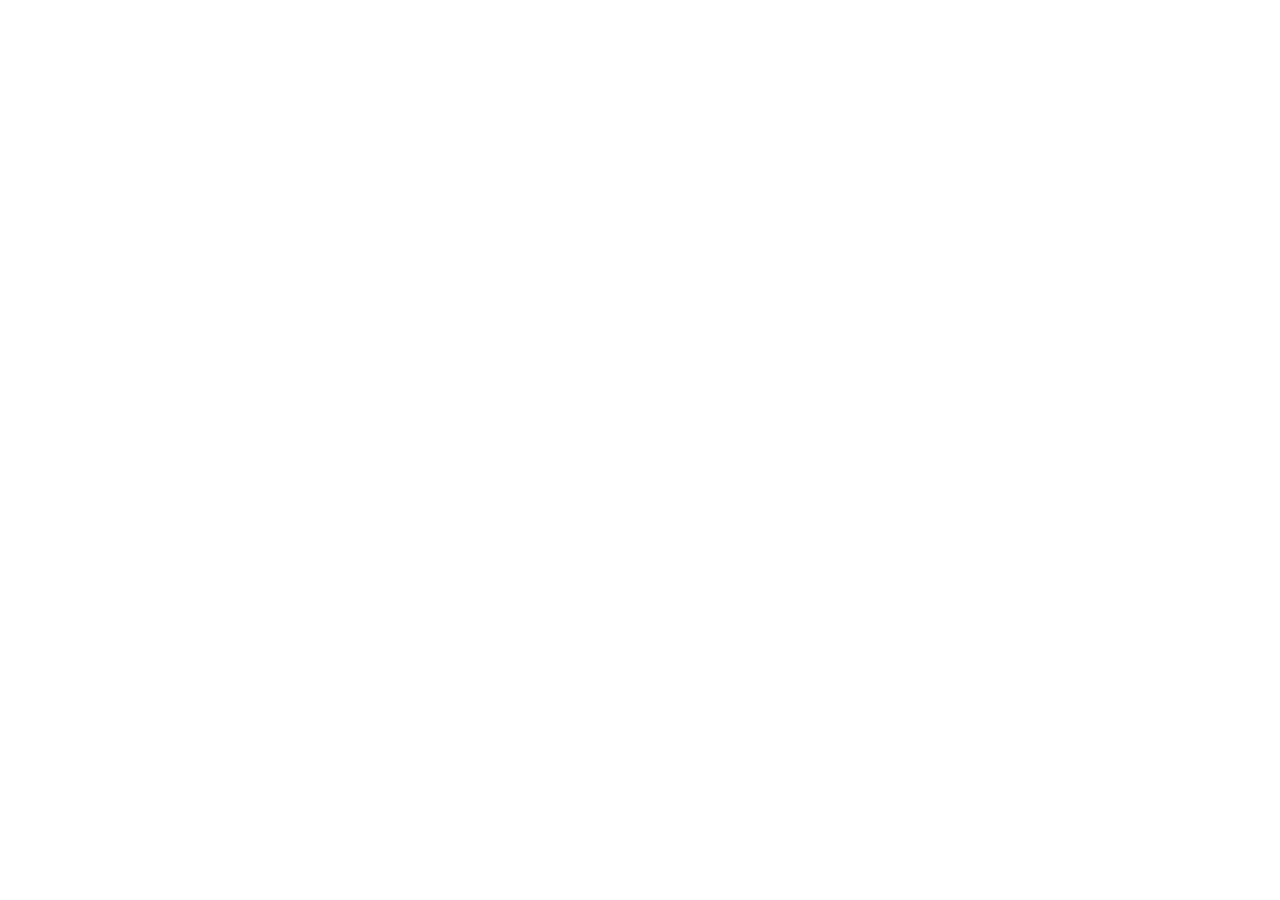
==== index.html @ 8d8a0782 "creation du depot,aborescence des fichiers et structure HTML de base" ====
<!DOCTYPE html>
<html lang="fr">
<head> 
<meta charset="UTF-8"> 
<meta name="viewport" content="width=device-width, initial-scale=1.0"> 
<title>AfriTalent — Accueil</title> 
<!-- Bootstrap 5 via CDN : feuille de style --> 
<link 
href="https://cdn.jsdelivr.net/npm/bootstrap@5.3.0/dist/css/bootstrap.min.css" 
rel="stylesheet"> 
<!-- Votre feuille de style personnelle --> 
<link rel="stylesheet" href="css/style.css">
</head>
<body> 
<!-- Le contenu de la page sera ajoute ici --> 
<!-- Bootstrap 5 via CDN : script JavaScript --> 
<script 
src="https://cdn.jsdelivr.net/npm/bootstrap@5.3.0/dist/js/bootstrap.bundle.min.js"
></script> 
<!-- Votre script JavaScript --> 
<script src="js/main.js"></script>
</body>
</html>
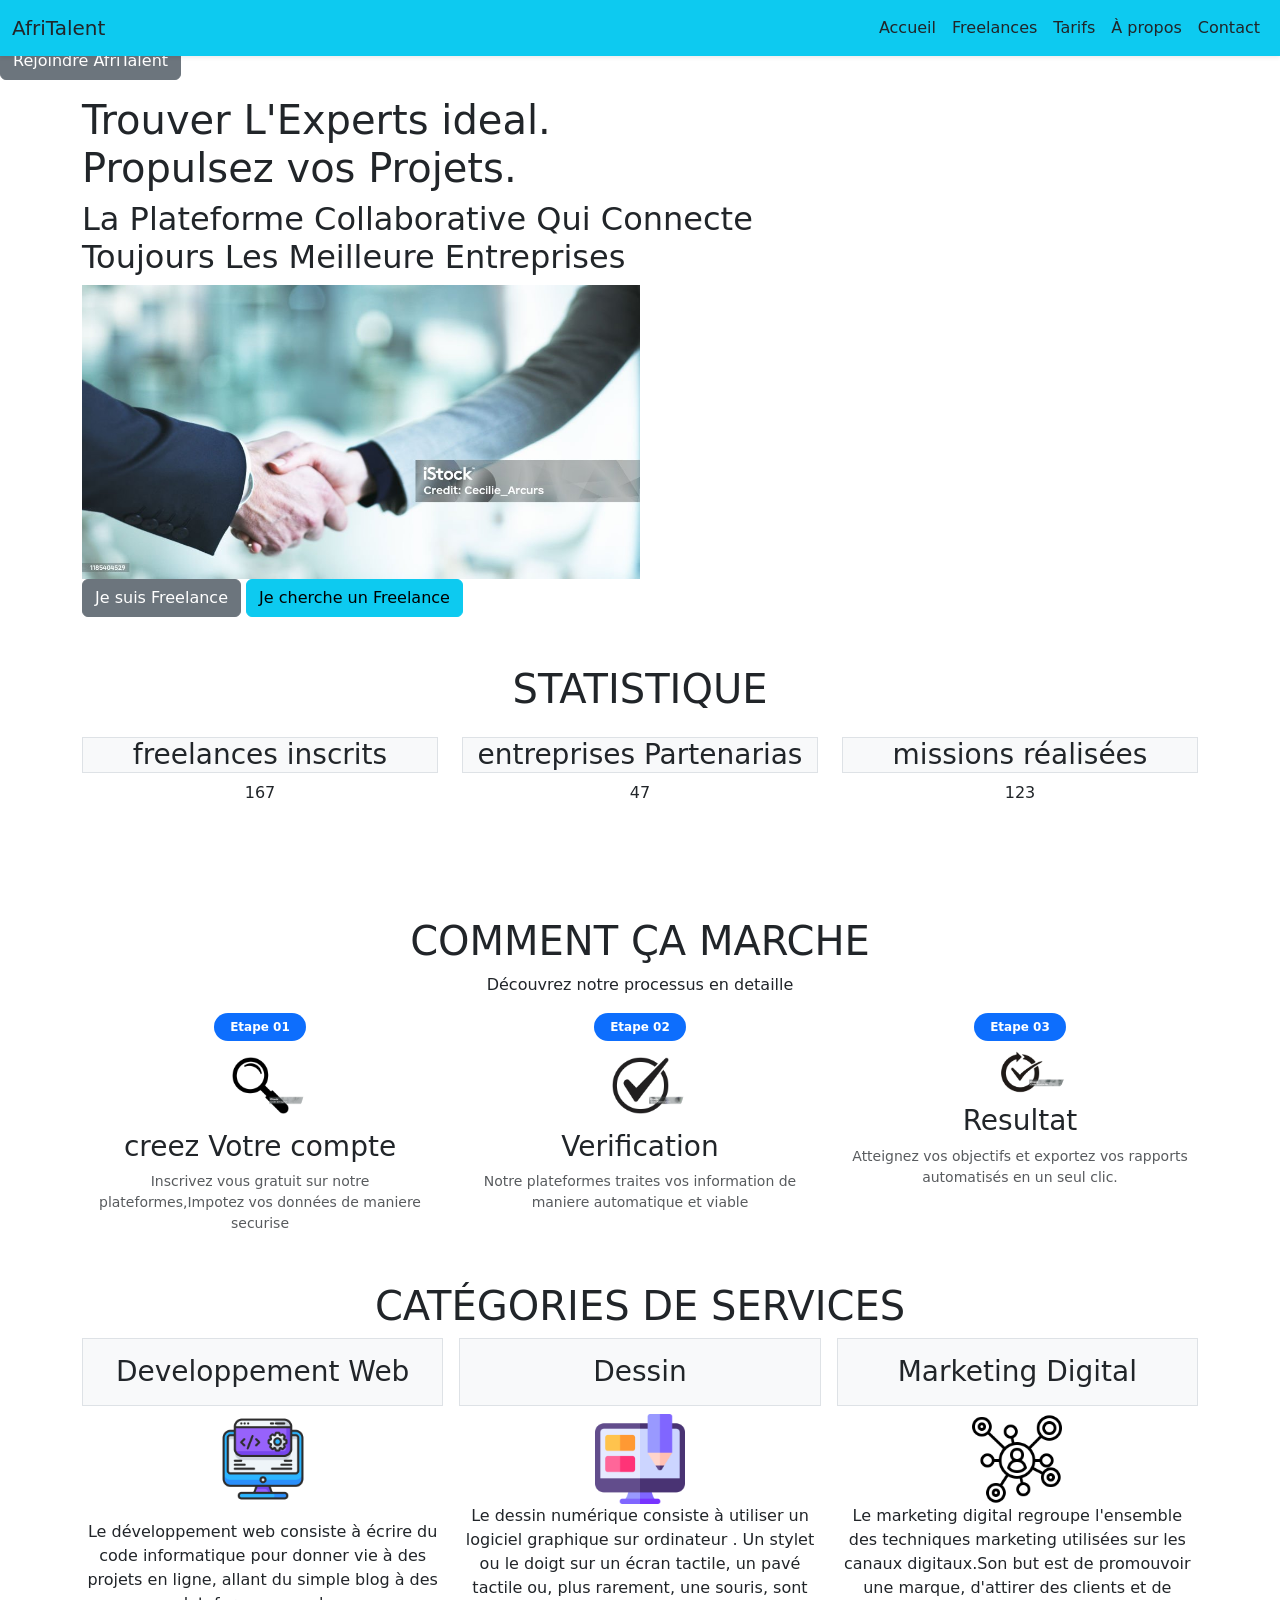
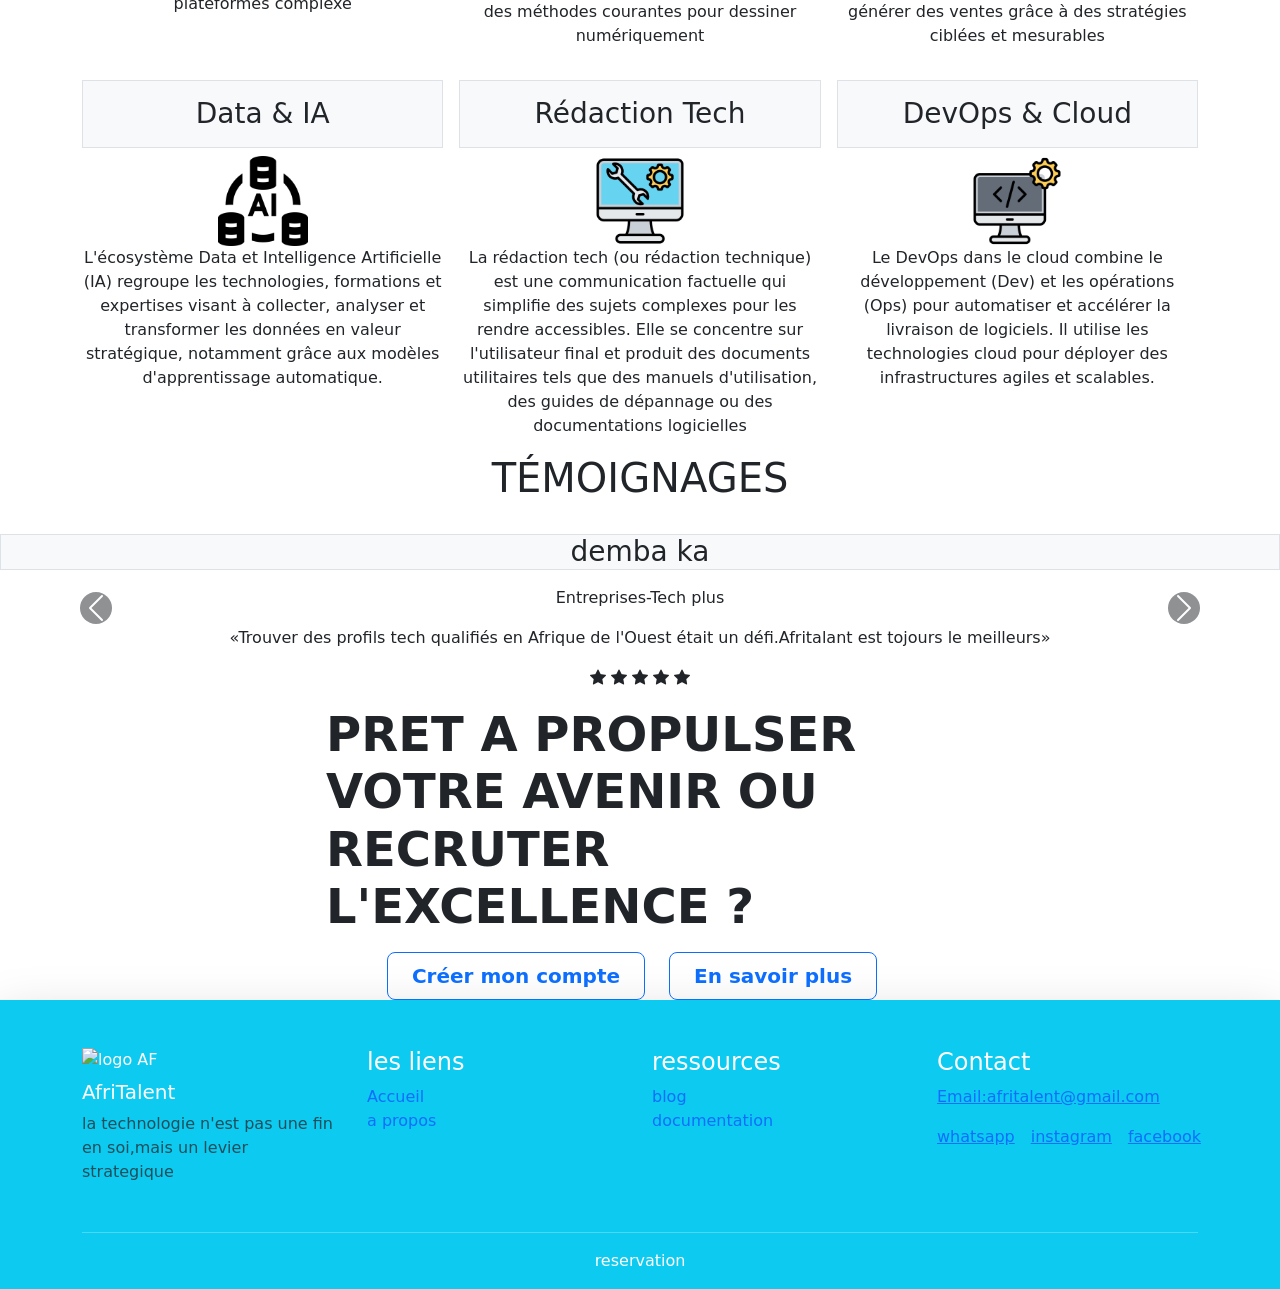
==== commit 2ddf2eff: "HTML : structure complète des 5 pages avec sections et contenu" ====
--- a/index.html
+++ b/index.html
@@ -19,5 +19,239 @@
 ></script> 
 <!-- Votre script JavaScript --> 
 <script src="js/main.js"></script>
+<link rel="stylesheet" 
+   href="https://cdn.jsdelivr.net/npm/bootstrap-icons@1.11.3/font/bootstrap-icons.min.css">
+
+
+
+
+
+<nav class="navbar navbar-expand-lg navbar-dark bg-info fixed-top shadow-sm ">
+  <div class="container-fluid">
+    <a class="navbar-brand text-dark" href="#">AfriTalent</a>
+    <button class="navbar-toggler" type="button" data-bs-toggle="collapse" data-bs-target="#navbarText" aria-controls="navbarText" aria-expanded="false" aria-label="Toggle navigation">
+      <span class="navbar-toggler-icon"></span>
+    </button>
+    <div class="collapse navbar-collapse" id="navbarMenu">
+      <ul class="navbar-nav ms-auto mb-2 mb-lg-0">
+        <li class="nav-item">
+          <a class="nav-link text-dark" href="index.html">Accueil</a>
+        </li>
+        <li class="nav-item">
+          <a class="nav-link text-dark" href="freelances.html">Freelances</a>
+        </li>
+        <li class="nav-item">
+          <a class="nav-link text-dark" href="tarifs.html">Tarifs</a>
+        </li>
+        <li class="nav-item">
+          <a class="nav-link text-dark" href="about.html">À propos</a>
+        </li>
+        </li>
+        <li class="nav-item">
+          <a class="nav-link text-dark" href="contact.html">Contact</a>
+        </li>
+      </ul>
+    </div>
+  </div>
+</nav>
+<p><a type="button" class="btn btn-secondary pt-5" href="#rejoindre">Rejoindre AfriTalent</a></p>
+<main>
+    <section class="hero">
+        <div class="container">
+            <h1 class="titre">Trouver L'Experts ideal. <br> Propulsez vos Projets. </h1>
+            <h2 class="explique">La Plateforme Collaborative Qui Connecte <br> Toujours Les Meilleure Entreprises</h2>
+            <div><img src="image/acceuil.jpg" class="w-50" alt=""></div>
+            <div class="2bouton">
+                <button class="btn btn-secondary"> Je suis Freelance</button>
+                <button class="btn btn-info">Je cherche un Freelance</button>
+            </div>
+        </div>
+    <section class="container py-5 text-center">
+      <h1>STATISTIQUE</h1>
+        <div class="row">
+          <div class="col-md-4"><p><h3 class="border bg-light">freelances inscrits</h3>167</p></div>
+          <div class="col-md-4"><p><h3 class="border bg-light">entreprises Partenarias</h3>47</p></div>
+          <div class="col-md-4"><p><h3 class="border bg-light">missions réalisées</h3>123</p></div>
+        </div>
+    </section>
+    </section>
+    <section class="container py-5 text-center">
+      <div>
+        <h1>COMMENT ÇA MARCHE</h1>
+      <p>Découvrez notre processus en detaille</p>
+      </div>
+      <div class="row">
+        <div class="col-md-4">
+          <span class="badge bg-primary text-white rounded-pill px-3 py-2">Etape 01</span>
+          <div><img src="image/rechargement.jpg" class="w-25 rounded-circle" alt=""></div>
+          <h3>creez Votre compte</h3>
+          <p class="small m-0 opacity-75">Inscrivez vous gratuit sur notre plateformes,Impotez vos données de maniere securise</p>
+        </div>
+        <div class="col-md-4">
+          <span class="badge bg-primary text-white rounded-pill px-3 py-2">Etape 02</span>
+          <div><img src="image/verification.jpg" class="w-25 rounded-circle" alt=""></div>
+          <h3>Verification</h3>
+          <p class="small m-0 opacity-75">Notre plateformes traites vos information de maniere automatique et viable</p>
+        </div>
+        <div class="col-md-4">
+          <span class="badge bg-primary text-white rounded-pill px-3 py-2">Etape 03</span>
+          <div><img src="image/resultat.jpg" class="w-25 rounded-circle" alt=""></div>
+          <h3>Resultat</h3>
+          <p class="small m-0 opacity-75">Atteignez vos objectifs et exportez vos rapports automatisés en un seul clic.</p>
+        </div>
+      </div>
+    </section>
+    <section class="container text-center">
+      <h1> CATÉGORIES DE SERVICES</h1>
+      <div class="row row-cols-3 g-3">
+        <div class="col">
+    
+          <h3 class="p-3 border bg-light">Developpement Web</h3>
+          <p><img src="image/developpement-web (1).png" class="w-25" alt=""></p>
+          <P>Le développement web consiste à écrire du code informatique pour donner vie à des projets en ligne, allant du simple blog à des plateformes complexe</P>
+        </div>
+        <div class="col">
+      
+          <h3 class="p-3 border bg-light">Dessin</h3>
+          <img src="image/dessigne.png"class="w-25" srcset="">
+          <P>Le dessin numérique consiste à utiliser un logiciel graphique sur ordinateur . Un stylet ou le doigt sur un écran tactile, un pavé tactile ou, plus rarement, une souris, sont des méthodes courantes pour dessiner numériquement</P>
+        </div>
+        <div class="col">
+        
+          <h3 class="p-3 border bg-light"> Marketing Digital</h3>
+          <img src="image/mark.png" class="w-25" alt="">
+          <P>Le marketing digital regroupe l'ensemble des techniques marketing utilisées sur les canaux digitaux.Son but est de promouvoir une marque, d'attirer des clients et de générer des ventes grâce à des stratégies ciblées et mesurables</P>
+        </div>
+        <div class="col">
+        
+          <h3 class="p-3 border bg-light"> Data & IA</h3>
+          <img src="image/big-data-ia.png" class="w-25" alt="">
+          <P>L'écosystème Data et Intelligence Artificielle (IA) regroupe les technologies, formations et expertises visant à collecter, analyser et transformer les données en valeur stratégique, notamment grâce aux modèles d'apprentissage automatique.</P>
+        </div>
+        <div class="col">
+        
+          <h3 class="p-3 border bg-light">Rédaction Tech</h3>
+          <img src="image/redaction.png" class="w-25" alt="">
+          <P>La rédaction tech (ou rédaction technique) est une communication factuelle qui simplifie des sujets complexes pour les rendre accessibles. Elle se concentre sur l'utilisateur final et produit des documents utilitaires tels que des manuels d'utilisation, des guides de dépannage ou des documentations logicielles</P>
+        </div>
+        <div class="col">
+          
+          <h3 class="p-3 border bg-light">DevOps & Cloud</h3>
+          <img src="image/codage.png" class="w-25" alt="">
+          <P>Le DevOps dans le cloud combine le développement (Dev) et les opérations (Ops) pour automatiser et accélérer la livraison de logiciels. Il utilise les technologies cloud pour déployer des infrastructures agiles et scalables.</P>
+        </div>
+      </div>
+    </section>
+    <h1 class="text-center">TÉMOIGNAGES</h1>
+    <div id="testimonialCarousel" class="carousel slide" data-bs-ride="carousel">
+      <div class="carousel-inner">
+        <div class="carousel-item active text-center">
+          <img src="image/demba ka.jpg" class="w-25 rounded-circle" alt="" >
+          <h3 class="mb-3 border bg-light">demba ka</h3>
+          <p>Entreprises-Tech plus</p>
+          <blockquote>
+            <p>«Trouver des profils tech qualifiés en Afrique de l'Ouest était un défi.Afritalant est tojours le meilleurs»</p>
+          </blockquote>
+          <p>
+            <i class="bi bi-star-fill"></i>
+            <i class="bi bi-star-fill"></i>
+            <i class="bi bi-star-fill"></i>
+            <i class="bi bi-star-fill"></i>
+            <i class="bi bi-star-fill"></i>
+          </p>
+        </div>
+      
+        <div class="carousel-item text-center">
+          <img src="image/fatimatou.jpg" class="w-25 rounded-circle" alt="" >
+          <h3 class="mb-3 border bg-light">Ftima Konate</h3>
+          <p>freelances-devellopeuse </p>
+          <blockquote>
+            <p> «Grâce à AfriTalent, j'ai décroché mes premiers contrats internationaux tout en restant basée à Dakar» </p>
+          </blockquote>
+          <p>
+            <i class="bi bi-star-fill"></i>
+            <i class="bi bi-star-fill"></i>
+            <i class="bi bi-star-fill"></i>
+            <i class="bi bi-star-fill"></i>
+            <i class="bi bi-star-fill"></i>
+          </p>
+        </div> 
+        <div class="carousel-item text-center">
+          <img src="image/salimata.jpg" alt="" class="w-25 rounded-circle">
+          <h3 class="mb-3 border bg-light">Salimata Diouf</h3>
+          <p>freelances-designer</p>
+          <blockquote>
+            <p>«Avec Afritalant,Je recommande vivement à tous les créatifs du continent!»</p>
+          </blockquote>
+          <p>
+            <i class="bi bi-star-fill"></i>
+            <i class="bi bi-star-fill"></i>
+            <i class="bi bi-star-fill"></i>
+            <i class="bi bi-star-fill"></i>
+            <i class="bi bi-star-fill"></i>
+          </p>
+        </div>
+      </div>
+  
+   
+      <button class="carousel-control-prev" type="button" data-bs-target="#testimonialCarousel" data-bs-slide="prev">
+        <span class="carousel-control-prev-icon bg-dark rounded-circle p-3" aria-hidden="true"></span>
+        <span class="visually-hidden">precedent</span>
+      </button>
+      <button class="carousel-control-next" type="button" data-bs-target="#testimonialCarousel" data-bs-slide="next">
+        <span class="carousel-control-next-icon bg-dark rounded-circle p-3" aria-hidden="true"></span>
+        <span class="visually-hidden">suivant</span>
+      </button>
+    </div>
+    <div class="row justify-content-center">
+      <div class="col-md-8 col-lg-6">
+        <h2 class="display-5 fw-bold mb-3">PRET A PROPULSER VOTRE AVENIR OU RECRUTER L'EXCELLENCE ?</h2>
+        <div class="d-grid gap-2 d-sm-flex justify-content-sm-center">
+          <a href="#inscription" class="btn btn-outline-primary btn-lg px-4 me-sm-3 fw-bold">Créer mon compte</a>
+          <a href="#savoir-plus" class="btn btn-outline-primary btn-lg px-4 me-sm-3 fw-bold">En savoir plus</a>
+        </div>
+      </div>
+    </div>
+</div>
+
+    <footer class="bg-info text-white pt-5 pb-3 shadow-lg">
+      <div class="container">
+        <div class="row">
+          <div class="col-md-3 mb-3">
+            <img src="" alt="logo AF" class="mb-2">
+            <h5>AfriTalent</h5>
+            <p class="text-muted text-white">la technologie n'est pas une fin en soi,mais un levier strategique</p>
+          </div>
+          <div class="col-md-3 mb-3">
+            <h4>les liens</h4>
+            <ul class="list-unstyled">
+              <li><a href="" class="text-decoration-none">Accueil</a></li>
+              <li><a href="" class="text-decoration-none">a propos</a></li>
+            </ul>
+          </div>
+          <div class="col-md-3 mb-3">
+            <h4>ressources</h4>
+            <ul class="list-unstyled">
+              <li><a href="" class="text-decoration-none">blog</a></li>
+              <li><a href="" class="text-decoration-none">documentation</a></li>
+            </ul>
+          </div>
+          <div class="col-md-3 mb-3">
+            <h4>Contact</h4>
+            <p class="text-muted text-white"><a href="">Email:afritalent@gmail.com</a></p>
+            <div class="d-flex gap-3">
+              <a href=""><i class="text-white"></i>whatsapp</a>
+              <a href=""><i class="text-white"></i>instagram</a>
+              <a href=""><i class="text-white"></i>facebook</a>
+            </div>
+          </div>
+        </div>
+        <hr>
+        <div class="text-center">
+          <p class="mb-0"><span id="year"></span>reservation</p>
+        </div>
+      </div>
+    </footer>
+</main>
 </body>
 </html>
--- a/css/style.css
+++ b/css/style.css
@@ -0,0 +1,10 @@
+/* style contact */
+.error-message {
+            font-size: 0.875em;
+            color: #dc3545;
+            display: none;
+            margin-top: 0.25rem;
+        }
+        .is-invalid ~ .error-message {
+            display: block;
+        }
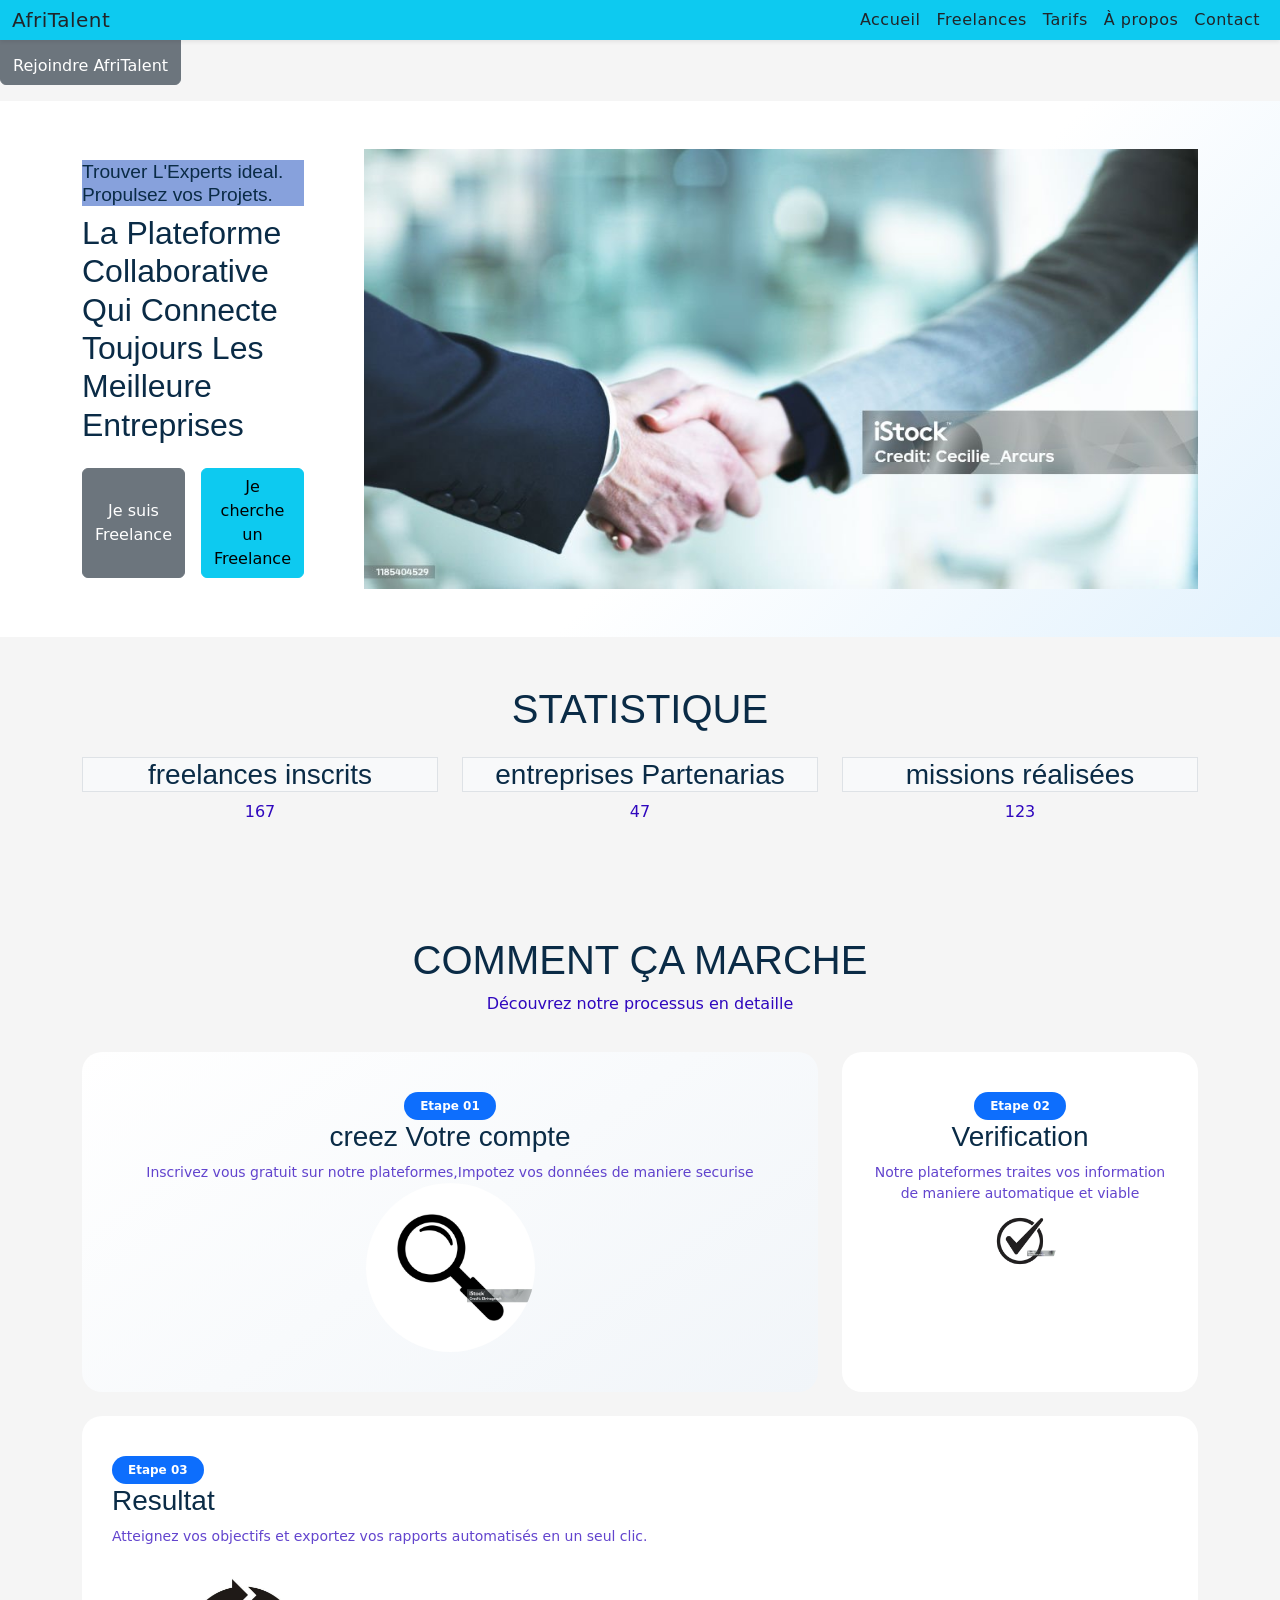
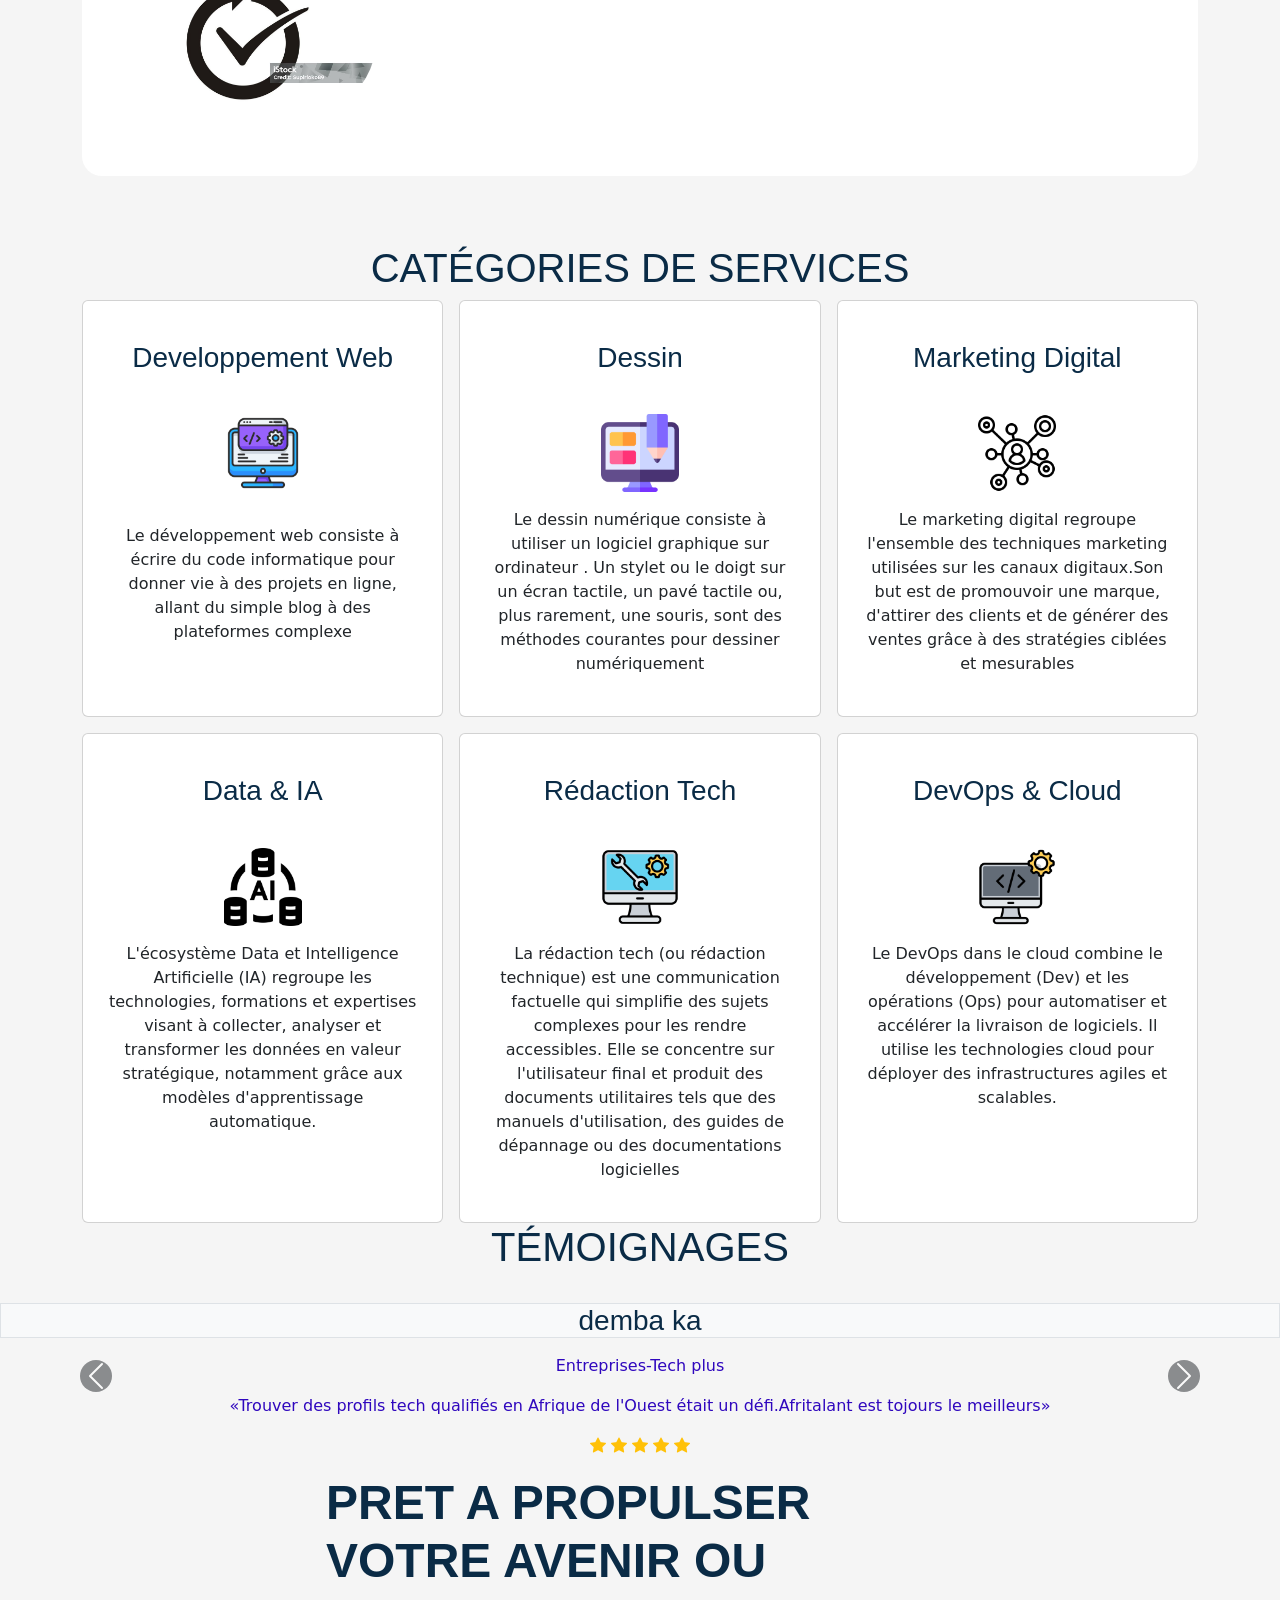
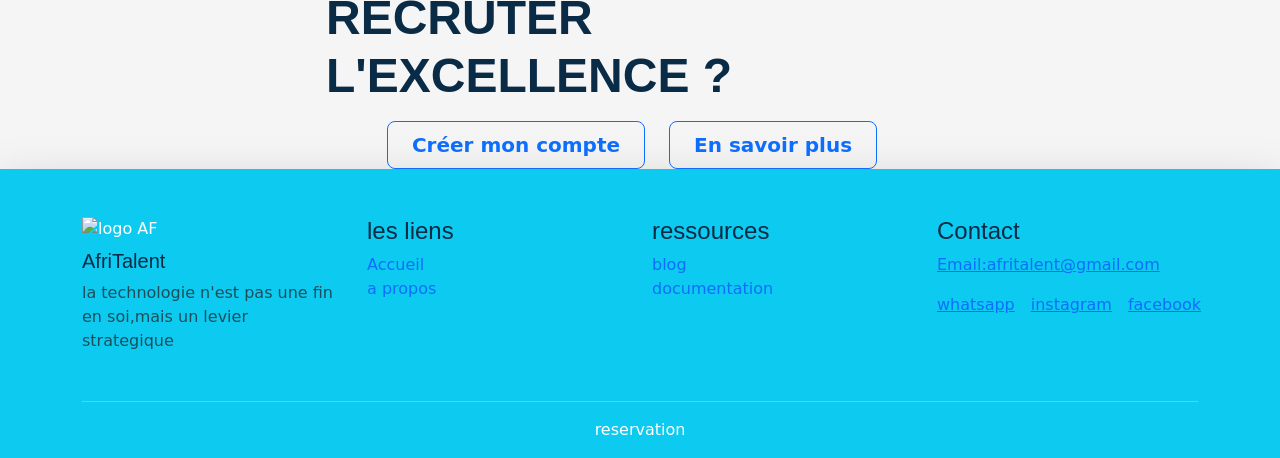
==== commit 869cb220: "CSS : Bento Grid, sections hero et catégories, effets hover" ====
--- a/index.html
+++ b/index.html
@@ -56,16 +56,19 @@
 </nav>
 <p><a type="button" class="btn btn-secondary pt-5" href="#rejoindre">Rejoindre AfriTalent</a></p>
 <main>
-    <section class="hero">
-        <div class="container">
-            <h1 class="titre">Trouver L'Experts ideal. <br> Propulsez vos Projets. </h1>
-            <h2 class="explique">La Plateforme Collaborative Qui Connecte <br> Toujours Les Meilleure Entreprises</h2>
-            <div><img src="image/acceuil.jpg" class="w-50" alt=""></div>
-            <div class="2bouton">
+    <section class="hero py-5">
+          <div class="container hero-container">
+            <div class="hero-content">
+              <h1 class="titre">Trouver L'Experts ideal. <br> Propulsez vos Projets. </h1>
+              <h2 class="explique">La Plateforme Collaborative Qui Connecte <br> Toujours Les Meilleure Entreprises</h2>
+              <div class="hero-buttonns d-flex gap-3 mt-4">
                 <button class="btn btn-secondary"> Je suis Freelance</button>
                 <button class="btn btn-info">Je cherche un Freelance</button>
+              </div>
             </div>
-        </div>
+            <div><img src="image/acceuil.jpg" class="w-100" alt=""></div>
+          </div>
+    </section>
     <section class="container py-5 text-center">
       <h1>STATISTIQUE</h1>
         <div class="row">
@@ -76,28 +79,34 @@
     </section>
     </section>
     <section class="container py-5 text-center">
-      <div>
+      <div class="container">
         <h1>COMMENT ÇA MARCHE</h1>
       <p>Découvrez notre processus en detaille</p>
-      </div>
-      <div class="row">
-        <div class="col-md-4">
-          <span class="badge bg-primary text-white rounded-pill px-3 py-2">Etape 01</span>
-          <div><img src="image/rechargement.jpg" class="w-25 rounded-circle" alt=""></div>
-          <h3>creez Votre compte</h3>
-          <p class="small m-0 opacity-75">Inscrivez vous gratuit sur notre plateformes,Impotez vos données de maniere securise</p>
-        </div>
-        <div class="col-md-4">
-          <span class="badge bg-primary text-white rounded-pill px-3 py-2">Etape 02</span>
-          <div><img src="image/verification.jpg" class="w-25 rounded-circle" alt=""></div>
-          <h3>Verification</h3>
-          <p class="small m-0 opacity-75">Notre plateformes traites vos information de maniere automatique et viable</p>
-        </div>
-        <div class="col-md-4">
-          <span class="badge bg-primary text-white rounded-pill px-3 py-2">Etape 03</span>
-          <div><img src="image/resultat.jpg" class="w-25 rounded-circle" alt=""></div>
-          <h3>Resultat</h3>
-          <p class="small m-0 opacity-75">Atteignez vos objectifs et exportez vos rapports automatisés en un seul clic.</p>
+      </div >
+      <div class="bento-grid">
+        <div class="bento-item">
+          <div class="bento-text-block">
+            <span class="badge bg-primary text-white rounded-pill px-3 py-2">Etape 01</span>
+            <h3>creez Votre compte</h3>
+            <p class="small m-0 opacity-75">Inscrivez vous gratuit sur notre plateformes,Impotez vos données de maniere securise</p>
+            <div class="bento-img-block"><img src="image/rechargement.jpg" class="w-25 rounded-circle" alt=""></div>
+          </div>
+        </div>
+        <div class="bento-item">
+          <div class="bento-text-block">
+            <span class="badge bg-primary text-white rounded-pill px-3 py-2">Etape 02</span>
+            <h3>Verification</h3>
+            <p class="small m-0 opacity-75">Notre plateformes traites vos information de maniere automatique et viable</p>
+            <div class="bento-img-block"><img src="image/verification.jpg" class="w-25 rounded-circle" alt=""></div>
+          </div>
+        </div>
+        <div class="bento-item">
+          <div class="bento-text-block">
+            <span class="badge bg-primary text-white rounded-pill px-3 py-2">Etape 03</span>
+            <h3>Resultat</h3>
+            <p class="small m-0 opacity-75">Atteignez vos objectifs et exportez vos rapports automatisés en un seul clic.</p>
+            <div class="bento-img-block"><img src="image/resultat.jpg" class="w-25 rounded-circle" alt=""></div>
+          </div>
         </div>
       </div>
     </section>
@@ -105,40 +114,46 @@
       <h1> CATÉGORIES DE SERVICES</h1>
       <div class="row row-cols-3 g-3">
         <div class="col">
-    
-          <h3 class="p-3 border bg-light">Developpement Web</h3>
-          <p><img src="image/developpement-web (1).png" class="w-25" alt=""></p>
-          <P>Le développement web consiste à écrire du code informatique pour donner vie à des projets en ligne, allant du simple blog à des plateformes complexe</P>
-        </div>
-        <div class="col">
-      
-          <h3 class="p-3 border bg-light">Dessin</h3>
-          <img src="image/dessigne.png"class="w-25" srcset="">
-          <P>Le dessin numérique consiste à utiliser un logiciel graphique sur ordinateur . Un stylet ou le doigt sur un écran tactile, un pavé tactile ou, plus rarement, une souris, sont des méthodes courantes pour dessiner numériquement</P>
-        </div>
-        <div class="col">
-        
-          <h3 class="p-3 border bg-light"> Marketing Digital</h3>
-          <img src="image/mark.png" class="w-25" alt="">
-          <P>Le marketing digital regroupe l'ensemble des techniques marketing utilisées sur les canaux digitaux.Son but est de promouvoir une marque, d'attirer des clients et de générer des ventes grâce à des stratégies ciblées et mesurables</P>
-        </div>
-        <div class="col">
-        
-          <h3 class="p-3 border bg-light"> Data & IA</h3>
-          <img src="image/big-data-ia.png" class="w-25" alt="">
-          <P>L'écosystème Data et Intelligence Artificielle (IA) regroupe les technologies, formations et expertises visant à collecter, analyser et transformer les données en valeur stratégique, notamment grâce aux modèles d'apprentissage automatique.</P>
-        </div>
-        <div class="col">
-        
-          <h3 class="p-3 border bg-light">Rédaction Tech</h3>
-          <img src="image/redaction.png" class="w-25" alt="">
-          <P>La rédaction tech (ou rédaction technique) est une communication factuelle qui simplifie des sujets complexes pour les rendre accessibles. Elle se concentre sur l'utilisateur final et produit des documents utilitaires tels que des manuels d'utilisation, des guides de dépannage ou des documentations logicielles</P>
-        </div>
-        <div class="col">
-          
-          <h3 class="p-3 border bg-light">DevOps & Cloud</h3>
-          <img src="image/codage.png" class="w-25" alt="">
-          <P>Le DevOps dans le cloud combine le développement (Dev) et les opérations (Ops) pour automatiser et accélérer la livraison de logiciels. Il utilise les technologies cloud pour déployer des infrastructures agiles et scalables.</P>
+          <div class="card h-100 p-4 Service-card">
+            <h3 class="p-3  bg-white">Developpement Web</h3>
+            <div class="my-3"><p><img src="image/developpement-web (1).png" class="w-25" alt=""></p></div>
+            <P>Le développement web consiste à écrire du code informatique pour donner vie à des projets en ligne, allant du simple blog à des plateformes complexe</P>
+          </div>
+        </div>
+        <div class="col">
+          <div class="card h-100 p-4 Service-card">
+            <h3 class="p-3  bg-white">Dessin</h3>
+            <div class="my-3"><img src="image/dessigne.png"class="w-25" srcset=""></div>
+            <P>Le dessin numérique consiste à utiliser un logiciel graphique sur ordinateur . Un stylet ou le doigt sur un écran tactile, un pavé tactile ou, plus rarement, une souris, sont des méthodes courantes pour dessiner numériquement</P>
+          </div>
+        </div>
+        <div class="col">
+          <div class="card h-100 p-4 Service-card">
+            <h3 class="p-3  bg-white"> Marketing Digital</h3>
+            <div class="my-3"><img src="image/mark.png" class="w-25" alt=""></div>
+            <P>Le marketing digital regroupe l'ensemble des techniques marketing utilisées sur les canaux digitaux.Son but est de promouvoir une marque, d'attirer des clients et de générer des ventes grâce à des stratégies ciblées et mesurables</P>
+          </div>
+        </div>
+        <div class="col">
+          <div class="card h-100 p-4 Service-card">
+            <h3 class="p-3  bg-white"> Data & IA</h3>
+            <div class="my-3"><img src="image/big-data-ia.png" class="w-25" alt=""></div>
+            <P>L'écosystème Data et Intelligence Artificielle (IA) regroupe les technologies, formations et expertises visant à collecter, analyser et transformer les données en valeur stratégique, notamment grâce aux modèles d'apprentissage automatique.</P>
+          </div>
+        </div>
+        <div class="col">
+          <div class="card h-100 p-4 Service-card">
+            <h3 class="p-3  bg-white">Rédaction Tech</h3>
+            <div class="my-3"><img src="image/redaction.png" class="w-25" alt=""></div>
+            <P>La rédaction tech (ou rédaction technique) est une communication factuelle qui simplifie des sujets complexes pour les rendre accessibles. Elle se concentre sur l'utilisateur final et produit des documents utilitaires tels que des manuels d'utilisation, des guides de dépannage ou des documentations logicielles</P>
+          </div>
+        </div>
+        <div class="col">
+          <div class="card h-100 p-4 Service-card">
+            <h3 class="p-3  bg-white">DevOps & Cloud</h3>
+            <div class="my-3"><img src="image/codage.png" class="w-25" alt=""></div>
+            <P>Le DevOps dans le cloud combine le développement (Dev) et les opérations (Ops) pour automatiser et accélérer la livraison de logiciels. Il utilise les technologies cloud pour déployer des infrastructures agiles et scalables.</P>
+          </div>
         </div>
       </div>
     </section>
--- a/css/style.css
+++ b/css/style.css
@@ -1,10 +1,227 @@
-/* style contact */
-.error-message {
-            font-size: 0.875em;
-            color: #dc3545;
-            display: none;
-            margin-top: 0.25rem;
+
+*{
+    box-sizing: border-box;
+    padding: 0;
+    margin: 0;
+    
+}
+html,body {
+    height: 100;
+    background-color: whitesmoke;
+    font-family: 'Courier New', Courier, monospace;
+    color: rgb(47, 7, 190);
+    overflow-x: hidden;
+    
+}
+h1,h2,h3,h4,h5,h6{
+    font-family: 'Gill Sans', 'Gill Sans MT', Calibri, 'Trebuchet MS', sans-serif;
+    color: rgb(10, 43, 70);
+}
+.navbar{
+    background-color: white;
+    padding: 0;
+    transition: all 0.3s ease;
+letter-spacing: 0.5px;
+}
+:root{
+    --brand-primary: #0ea5e9;
+    --brand-secondary: #0f172a;
+    --brand-light: #f8fafc;
+    --brand-success: #10b981;
+    --brand-danger: #ef4444;
+    --font-headings: 'Poppins', sans-serif;
+    --font-body: 'Inter', sans-serif;
+    --space-sm:0.5rem;
+    --space-md:1rem;
+    --space-lg:2rem;
+    --border-radius: 8px;
+    --transition-smooth: all 0.3s ease-in-out ;
+    
+}
+html{
+    scroll-behavior: smooth;
+}
+@media (max-width: 768px) {
+            .navbar-menu {
+                gap: var(--space-md);
+            }
         }
-        .is-invalid ~ .error-message {
-            display: block;
-        }+body{
+    padding-top: 5px;
+    font-family: system-ui, -apple-system, sans-serif;
+    color: #21259;
+    ovrerflow-x: hidden;
+}
+h1,h2,h3{
+    font font-weight: 300;
+    letter-spacing: =0.1em
+}
+.bi-star-fill{
+    color: #ffc107;
+}
+.hero{
+    padding: 80px 0;
+    
+}
+
+.hero {
+  background: linear-gradient(135deg, #ffffff 60%, #e3f2fd 100%);
+  overflow: hidden;
+  padding: 100px 0; 
+}
+
+.hero-title {
+  font-size: clamp(2.8rem, 6.5vw, 5rem); 
+  font-weight: 900;
+  line-height: 1.05;
+  letter-spacing: -0.03em;
+  margin-bottom: 25px;
+  background: linear-gradient(45deg, #0f172a, #0dcaf0);
+  -webkit-background-clip: text;
+  -webkit-text-fill-color: transparent;
+}
+.hero-subtitle {
+  font-size: clamp(1.3rem, 2.5vw, 1.8rem);
+  font-weight: 500;
+  color: #475569; 
+  line-height: 1.6;
+  margin-bottom: 35px;
+}
+
+.hero-buttons .btn {
+  padding: 15px 35px ;
+  font-size: 1.15rem ;
+  border-radius: 12px;
+}
+
+@media (min-width: 992px) {
+  .hero-container {
+    display: flex;
+    align-items: center;
+    justify-content: space-between;
+    gap: 60px;
+    text-align: left;
+  }
+
+  .hero-content {
+    flex: 1.1; 
+  }
+
+  .hero-image-container {
+    flex: 0.9;
+    display: flex;
+    justify-content: flex-end;
+  }
+
+  .hero-img {
+    border-radius: 32px;
+    box-shadow: 0 25px 50px rgba(0, 0, 0, 0.15);
+    transform: rotate(3deg) translateY(-10px);
+    transition: transform 0.4s cubic-bezier(0.165, 0.84, 0.44, 1);
+    width: 100% !important; 
+    max-height: 600px; 
+    object-fit: cover;
+  }
+
+  .hero-img:hover {
+    transform: rotate(0deg) scale(1.04); 
+  }
+}
+@media (max-width: 991px) {
+  .hero-container {
+    text-align: center;
+  }
+  .hero-buttons {
+    justify-content: center;
+    flex-direction: column; 
+  }
+  .hero-img {
+    margin-top: 50px;
+    border-radius: 20px;
+    box-shadow: 0 15px 30px rgba(0, 0, 0, 0.1);
+    width: 100%; 
+  }
+}
+
+.hero h1{
+    font-size: larger;
+    background: #87a1dc;
+}
+.bento-grid{
+    display: grid;
+    grid-template-columns: 1fr;
+    gap: 24px;
+    padding: 20px 0;
+}
+.bento-item {;
+  border-radius: 20px;
+  padding: 40px 30px;
+  display: flex;
+  flex-column: column;
+  justify-content: space-between;
+  transition: transform 0.3s ease, box-shadow 0.3s ease;
+}
+.bento-item:hover {
+  transform: translateY(-5px);
+  box-shadow: 0 20px 40px rgba(0, 0, 0, 0.05);
+}
+@media (min-width: 768px) {
+  .bento-grid {
+    grid-template-columns: repeat(3, 1fr);
+    grid-template-rows: auto;
+  }
+  
+  
+  .bento-item:nth-child(1) {
+    grid-column: span 2; 
+    background: linear-gradient(145deg, #ffffff, #f1f5f9);
+  }
+  
+  .bento-item:nth-child(2) {
+    background-color: #ffffff;
+    grid-column: span 1;
+  }
+  
+  .bento-item:nth-child(3) {
+    background-color: white;
+    grid-column: span 3; 
+    display: flex;
+    flex-direction: row; 
+    align-items: center;
+    text-align: left;
+    gap: 40px;
+  }
+  
+  .bento-item:nth-child(3) .bento-text-block {
+    flex: 2;
+  }
+  
+  .bento-item:nth-child(3) .bento-img-block {
+    flex: 1;
+  }
+}
+.service-card {
+  transition: transform 0.4s (0.165, 0.84, 0.44, 1), 
+              box-shadow 0.4s r(0.165, 0.84, 0.44, 1), 
+              border-color 0.3s ease;
+  border: 1px solid rgba(0, 0, 0, 0.08) ;
+  border-radius: 50px ;
+  overflow: hidden;
+}
+.service-card:hover {
+  transform: translateY(-8px) scale(1.02); 
+  box-shadow: 0 20px 40px rgba(13, 202, 240, 0.15) 
+  border-color: #0dcaf0; 
+}
+.row .col .service-card {
+  transition: transform 0.4s cubic-bezier(0.165, 0.84, 0.44, 1), 
+              box-shadow 0.4s cubic-bezier(0.165, 0.84, 0.44, 1), 
+              border-color 0.3s ease !important;
+  cursor: pointer;
+}
+.row .col .service-card:hover {
+  transform: translateY(-8px) scale(1.02) 
+  box-shadow: 0 20px 30px rgba(13, 202, 240, 0.25) 
+  border-color: #0dcaf0 
+}
+   
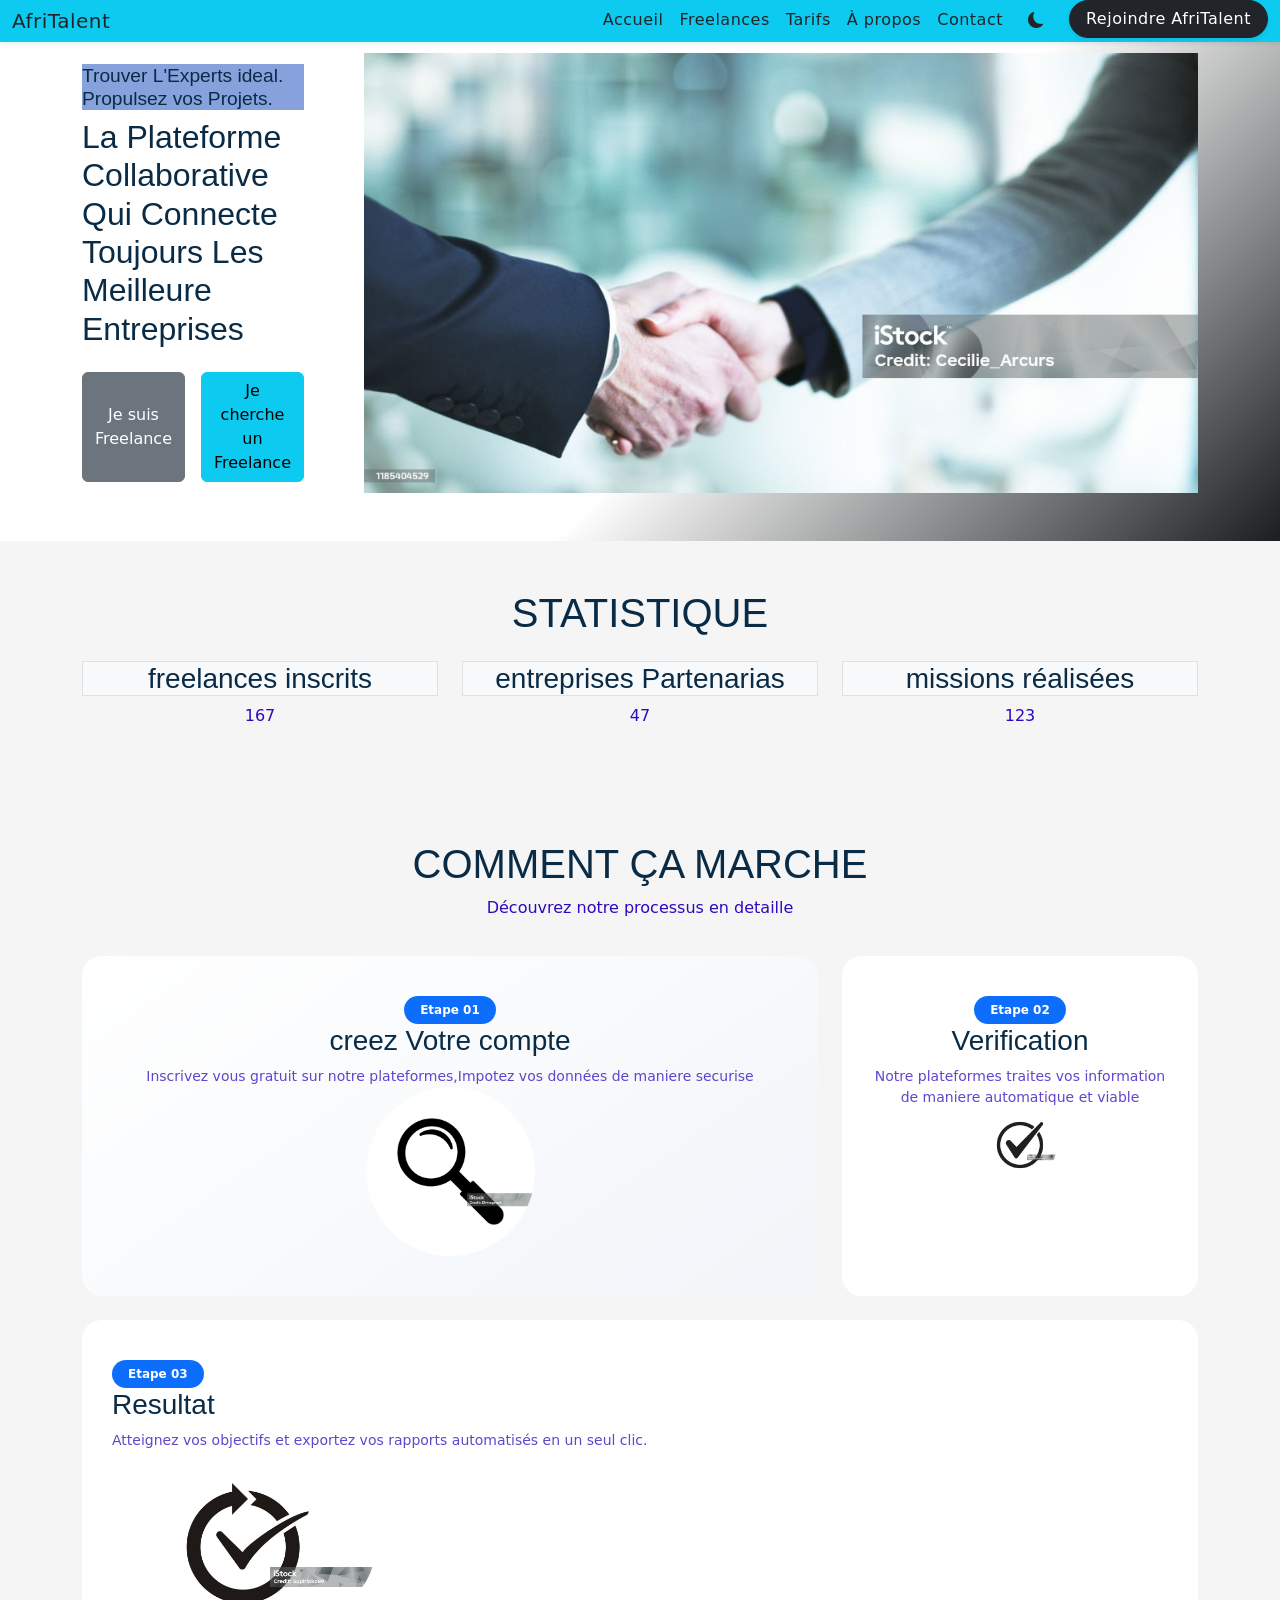
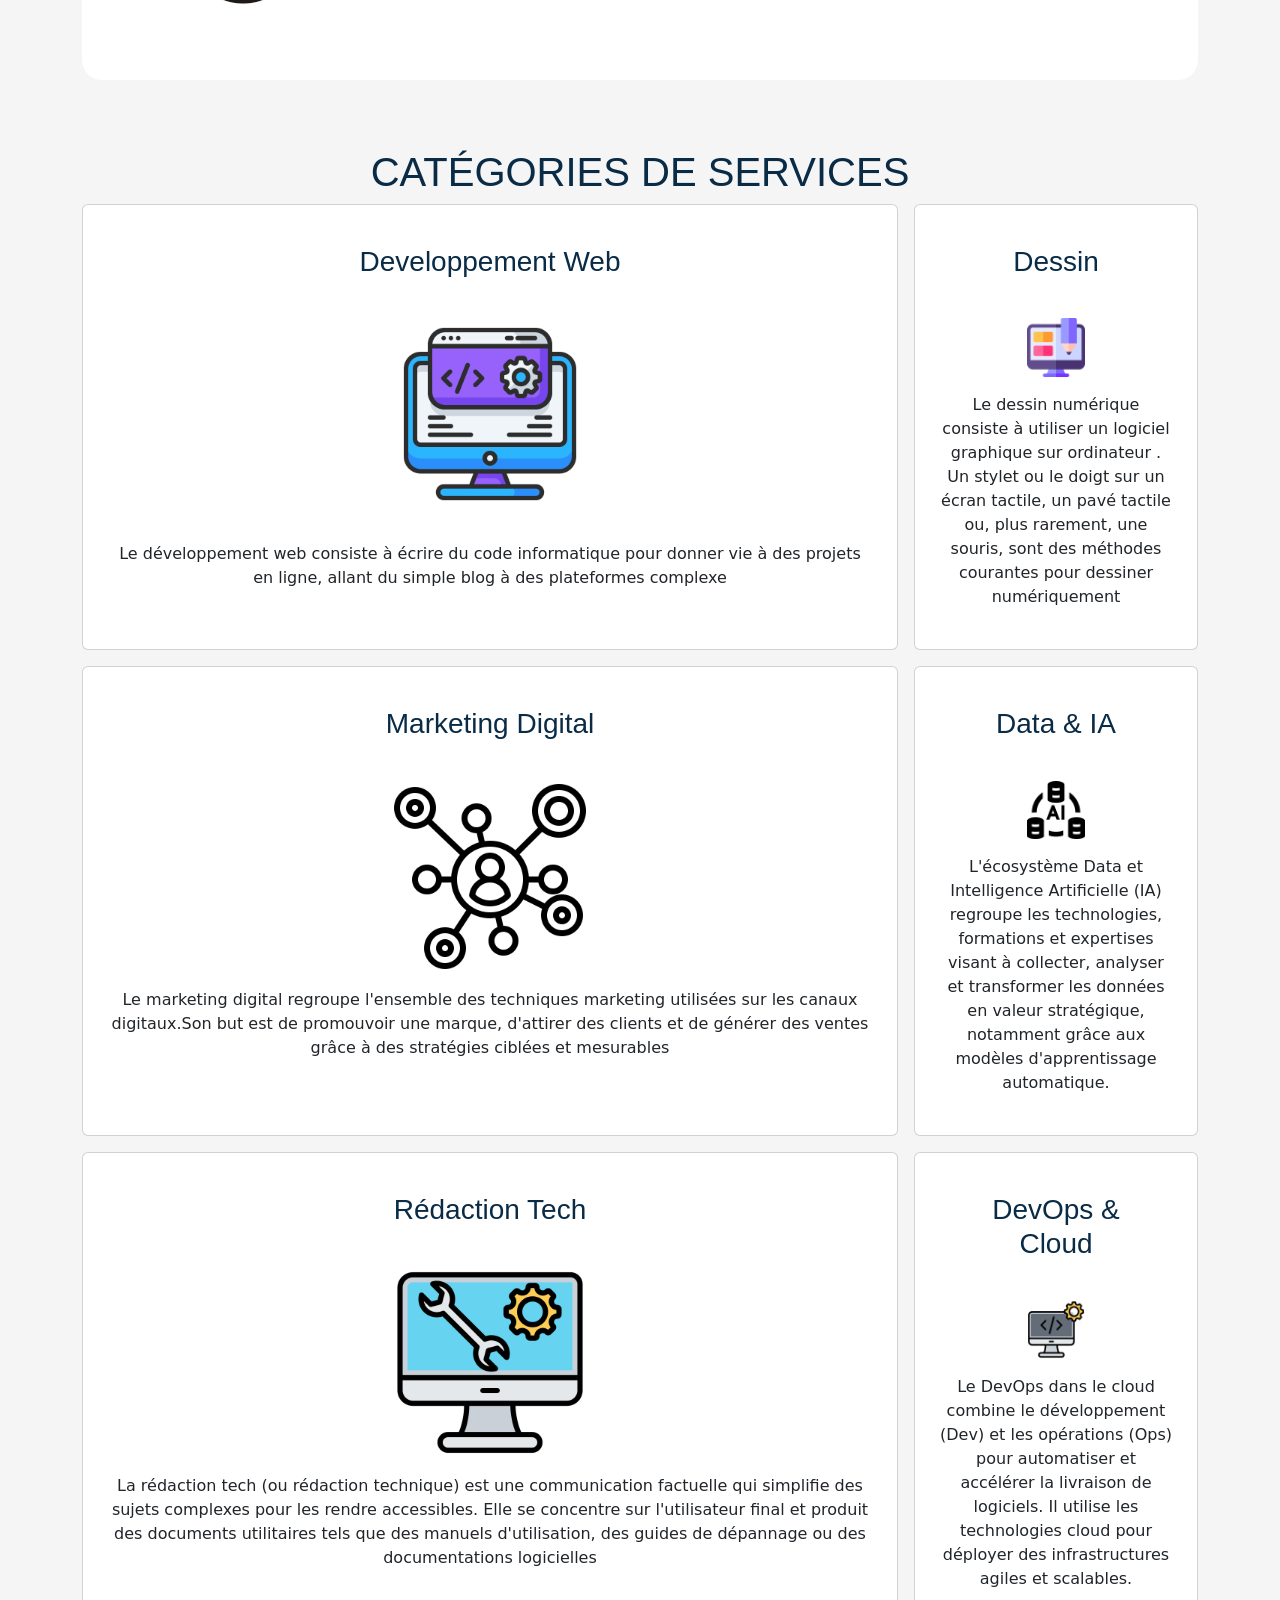
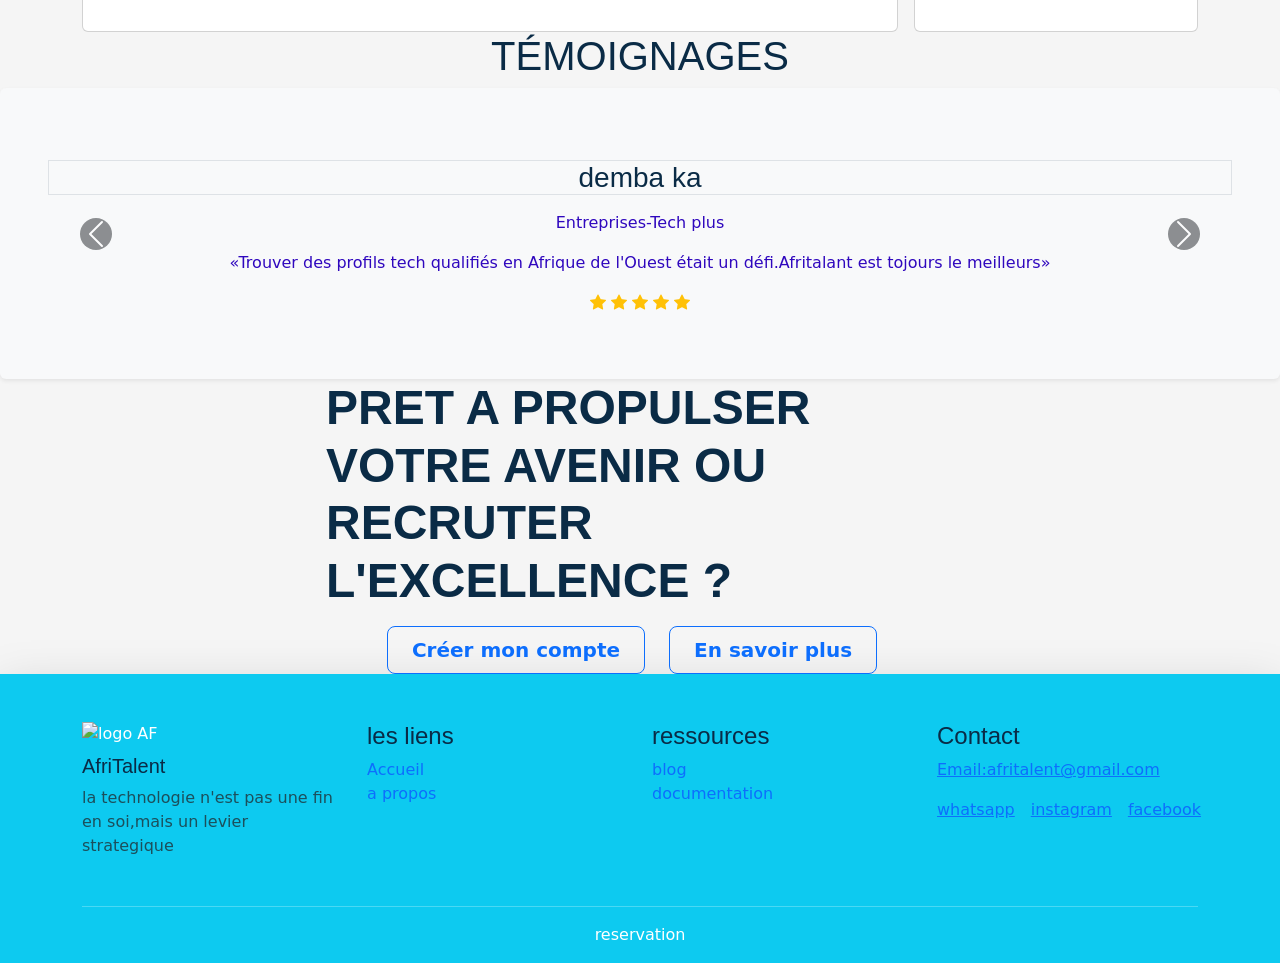
==== commit 5b211e98: "JS : dark mode avec localStorage, navbar dynamique au scroll" ====
--- a/index.html
+++ b/index.html
@@ -50,11 +50,24 @@
         <li class="nav-item">
           <a class="nav-link text-dark" href="contact.html">Contact</a>
         </li>
+        
+        <li class="nav-item mx-2">
+            <button class="btn btn-link text-dark p-2 text-decoration-none" id="themeToggle" aria-label="Changer de thème">
+              <i class="bi bi-moon-fill" id="themeIcon"></i>
+          </button>
+        </li>
+
+        <li class="nav-item ms-lg-2">
+          <a class="btn btn-dark rounded-pill shadow-sm px-3" href="#rejoindre">Rejoindre AfriTalent</a>
+        </li>
+
+
+
       </ul>
     </div>
   </div>
 </nav>
-<p><a type="button" class="btn btn-secondary pt-5" href="#rejoindre">Rejoindre AfriTalent</a></p>
+
 <main>
     <section class="hero py-5">
           <div class="container hero-container">
@@ -158,7 +171,7 @@
       </div>
     </section>
     <h1 class="text-center">TÉMOIGNAGES</h1>
-    <div id="testimonialCarousel" class="carousel slide" data-bs-ride="carousel">
+    <div id="testimonialCarousel" class="carousel slide shadow-sm rounded bg-light p-4 p-md-5" data-bs-ride="carousel" >
       <div class="carousel-inner">
         <div class="carousel-item active text-center">
           <img src="image/demba ka.jpg" class="w-25 rounded-circle" alt="" >
@@ -268,5 +281,8 @@
       </div>
     </footer>
 </main>
+<button type="button" class="btn btn-info text-dark rounded-circle shadow position-fixed bottom-0 end-0 m-4 d-none" id="btnBackToTop" style="z-index: 1030; width: 50px; height: 50px;">
+  <i class="bi bi-arrow-up"></i>
+</button>
 </body>
 </html>
--- a/css/style.css
+++ b/css/style.css
@@ -65,7 +65,7 @@
 }
 
 .hero {
-  background: linear-gradient(135deg, #ffffff 60%, #e3f2fd 100%);
+  background: linear-gradient(135deg, #ffffff 60%, #1b1e20 100%);
   overflow: hidden;
   padding: 100px 0; 
 }
@@ -118,7 +118,7 @@
     box-shadow: 0 25px 50px rgba(0, 0, 0, 0.15);
     transform: rotate(3deg) translateY(-10px);
     transition: transform 0.4s cubic-bezier(0.165, 0.84, 0.44, 1);
-    width: 100% !important; 
+    width: 100% ; 
     max-height: 600px; 
     object-fit: cover;
   }
@@ -224,4 +224,75 @@
   box-shadow: 0 20px 30px rgba(13, 202, 240, 0.25) 
   border-color: #0dcaf0 
 }
-   +.row-cols-3{
+  display: grid;
+  grid-template-columns: auto minmax(300px, 1fr);v gap: 20px;
+} 
+.row-cols-3 .col{
+  width: 100%;
+  max-width: 100%;
+  flex: none;
+}  
+.bento-grid{
+  display: grid;
+  grid-template-columns: auto minmax(320px, 1fr); gap: 20px;
+  media (min-width: 992px){
+    .bento-item:nth-child(1){
+      grid-column: span 2;
+    }
+    .bento-item:nth-child(3){
+      grid-column: span 3;
+    }
+  }
+}
+@media (max-width: 767px) {
+  .col-12 {
+    flex: 0 0 100% ;
+    max-width: 100% ;
+    margin-bottom: 15px;
+  }
+  .titre {
+    font-size: 1.8rem ;
+    line-height: 1.2 ;
+  }
+  .navbar-collapse {
+    background-color: #0dcaf0;
+    padding: 15px;
+    border-radius: 8px;
+    margin-top: 10px;
+  }
+}
+@media (min-width: 768px) and (max-width: 1199px) {
+  .col-md-6 {
+    flex: 0 0 50% ;
+    max-width: 50% ;
+  }
+  .bento-grid {
+    display: grid ;
+    grid-template-columns: repeat(2, 1fr) ;
+    gap: 20px;
+  }
+  .bento-item:nth-child(3) {
+    grid-column: span 2 ;
+  }
+}
+@media (min-width: 1200px) {
+  .col-lg-4 {
+    flex: 0 0 33.333333% ;
+    max-width: 33.333333% ;
+  }
+  .hero-container {
+    display: flex ;
+    align-items: center ;
+    justify-content: space-between ;
+    text-align: left ;
+  }
+  .bento-grid {
+    display: grid ;
+    grid-template-columns: repeat(3, 1fr) ;
+    gap: 24px;
+  }
+  .bento-item:nth-child(1) { grid-column: span 2; }
+  .bento-item:nth-child(3) { grid-column: span 3; }
+}
+
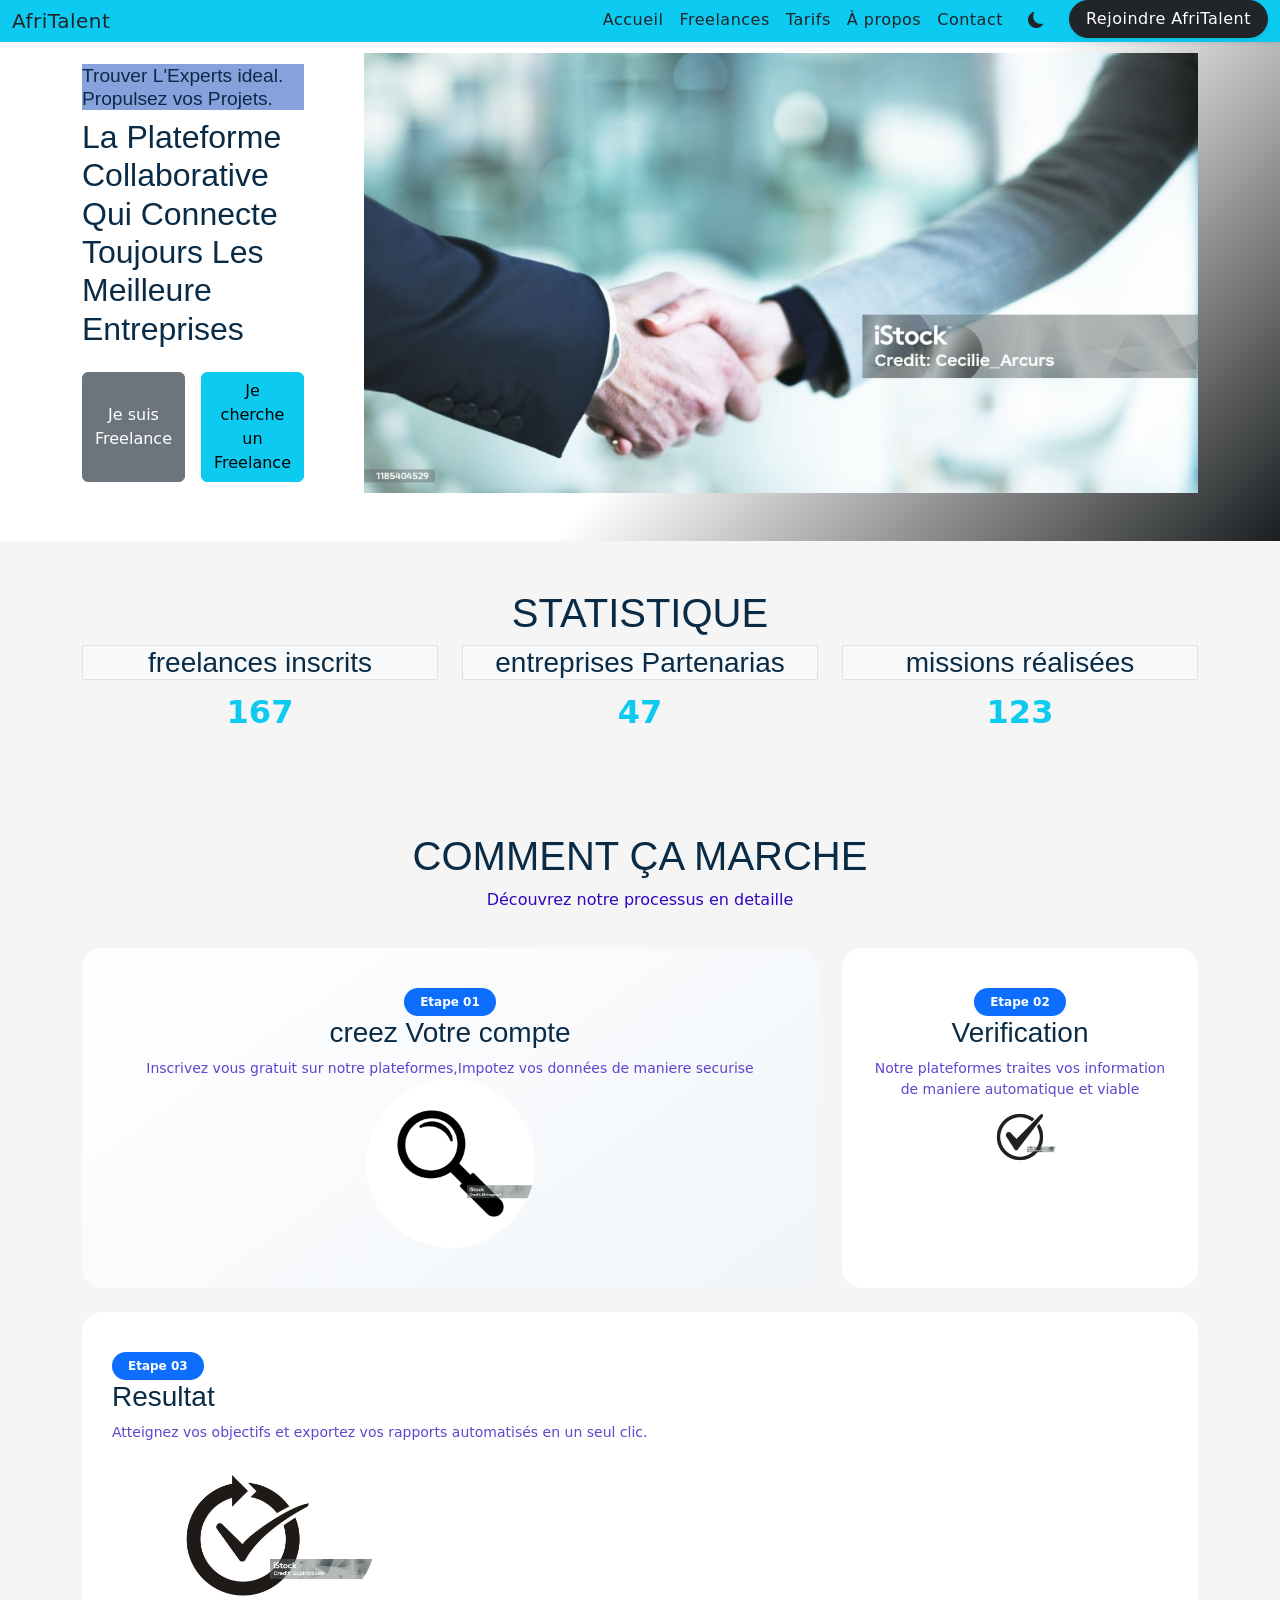
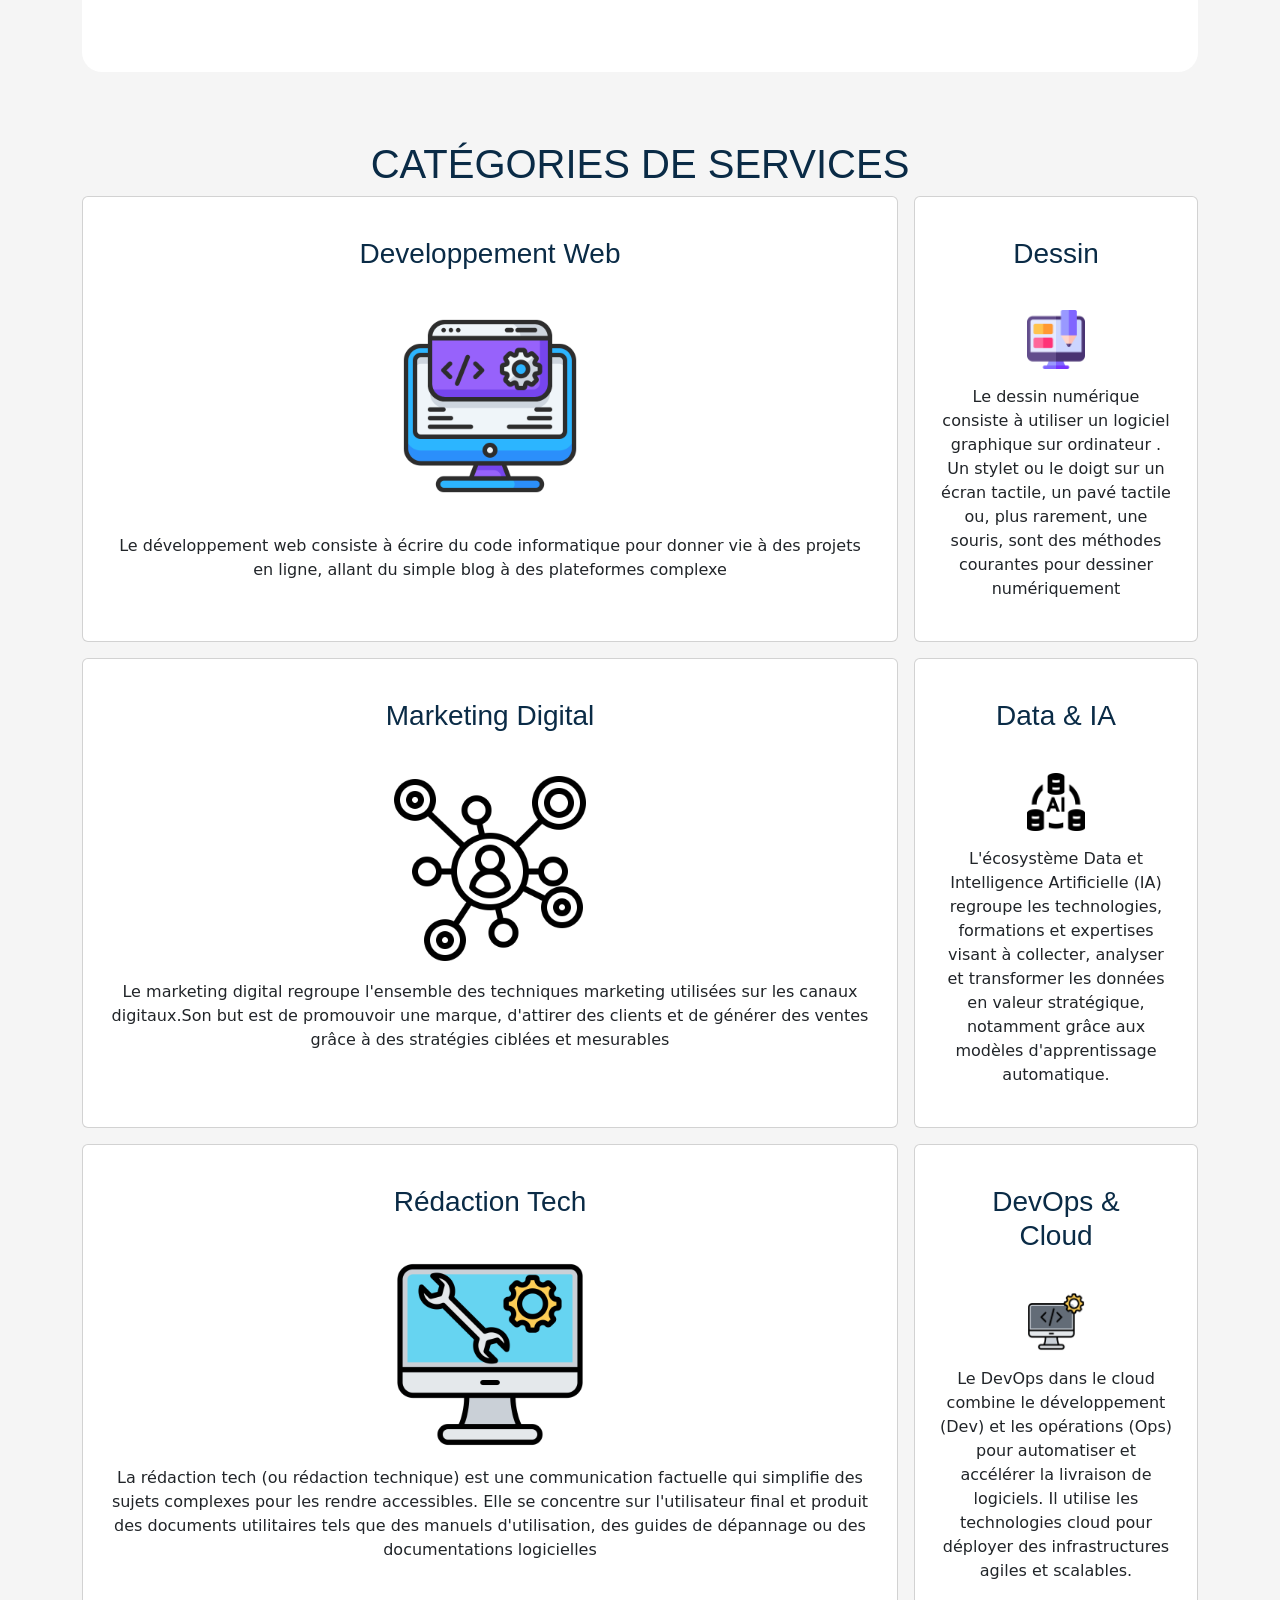
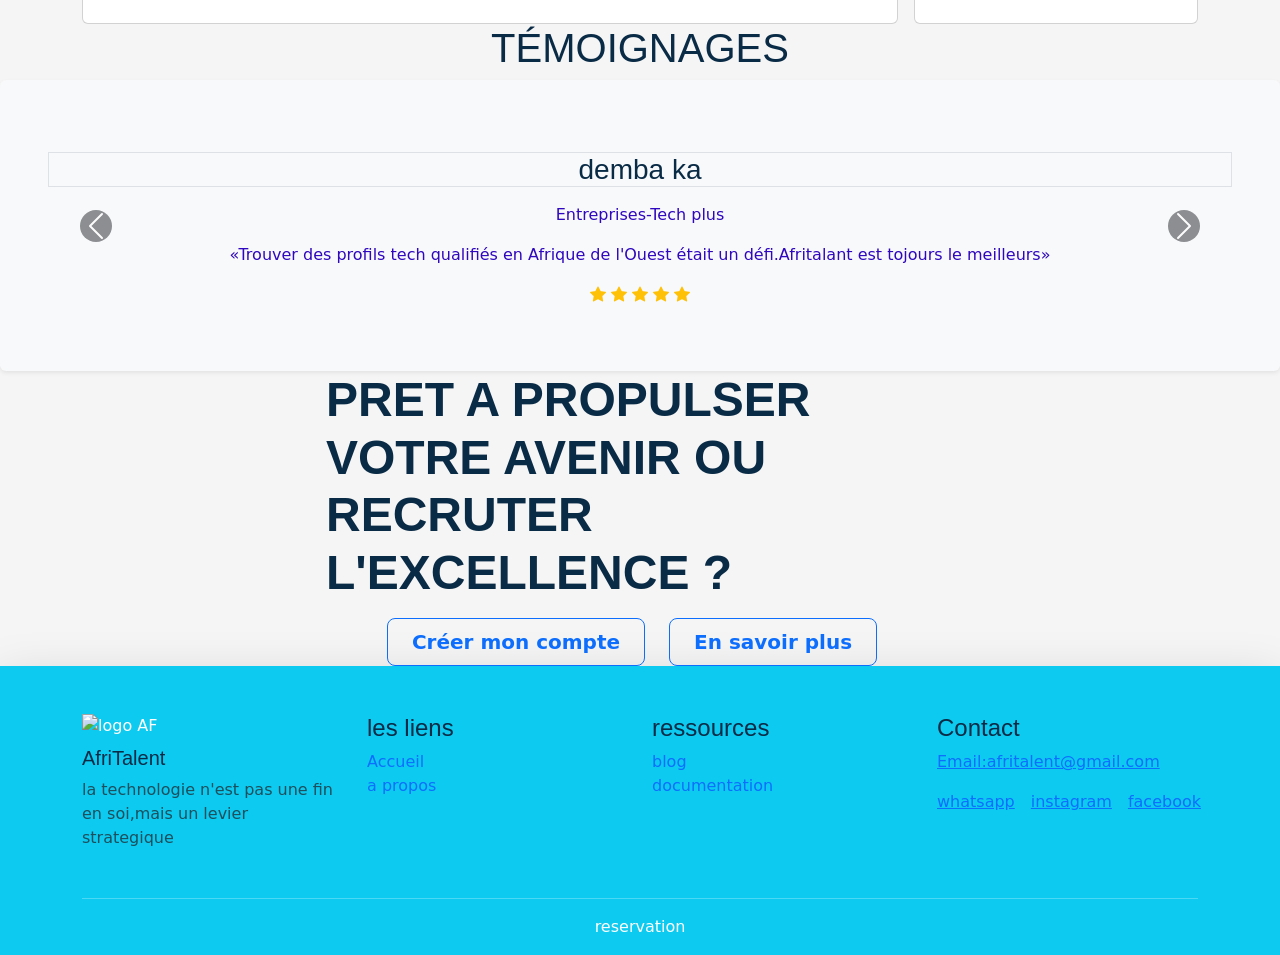
==== commit 95163353: "JS : compteurs animés au scroll et animations fade-in des sections" ====
--- a/index.html
+++ b/index.html
@@ -26,10 +26,10 @@
 
 
 
-<nav class="navbar navbar-expand-lg navbar-dark bg-info fixed-top shadow-sm ">
+<nav class="navbar navbar-expand-lg navbar-dark bg-info fixed-top shadow-sm custom-navbar ">
   <div class="container-fluid">
     <a class="navbar-brand text-dark" href="#">AfriTalent</a>
-    <button class="navbar-toggler" type="button" data-bs-toggle="collapse" data-bs-target="#navbarText" aria-controls="navbarText" aria-expanded="false" aria-label="Toggle navigation">
+    <button class="navbar-toggler" type="button" data-bs-toggle="collapse" data-bs-target="#navbarMenu" aria-controls="navbarMenu" aria-expanded="false" aria-label="Toggle navigation">
       <span class="navbar-toggler-icon"></span>
     </button>
     <div class="collapse navbar-collapse" id="navbarMenu">
@@ -82,16 +82,25 @@
             <div><img src="image/acceuil.jpg" class="w-100" alt=""></div>
           </div>
     </section>
-    <section class="container py-5 text-center">
+    <section class="container py-5 text-center fade-in-section">
       <h1>STATISTIQUE</h1>
         <div class="row">
-          <div class="col-md-4"><p><h3 class="border bg-light">freelances inscrits</h3>167</p></div>
-          <div class="col-md-4"><p><h3 class="border bg-light">entreprises Partenarias</h3>47</p></div>
-          <div class="col-md-4"><p><h3 class="border bg-light">missions réalisées</h3>123</p></div>
-        </div>
-    </section>
-    </section>
-    <section class="container py-5 text-center">
+          <div class="col-md-4">
+            <h3 class="border bg-light">freelances inscrits</h3>
+            <p class="fs-2 fw-bold m-0 text-info stat-counter" data-target="167">0</p>
+          </div>
+          <div class="col-md-4">
+            <h3 class="border bg-light">entreprises Partenarias</h3>
+            <p class="fs-2 fw-bold m-0 text-info stat-counter" data-target="47">0</p>
+          </div>
+          <div class="col-md-4">
+            <h3 class="border bg-light">missions réalisées</h3>
+            <p class="fs-2 fw-bold m-0 text-info stat-counter" data-target="123">0</p>
+          </div>
+        </div>
+    </section>
+    </section>
+    <section class="container py-5 text-center fade-in-section">
       <div class="container">
         <h1>COMMENT ÇA MARCHE</h1>
       <p>Découvrez notre processus en detaille</p>
@@ -123,7 +132,7 @@
         </div>
       </div>
     </section>
-    <section class="container text-center">
+    <section class="container text-center fade-in-section">
       <h1> CATÉGORIES DE SERVICES</h1>
       <div class="row row-cols-3 g-3">
         <div class="col">
@@ -282,7 +291,7 @@
     </footer>
 </main>
 <button type="button" class="btn btn-info text-dark rounded-circle shadow position-fixed bottom-0 end-0 m-4 d-none" id="btnBackToTop" style="z-index: 1030; width: 50px; height: 50px;">
-  <i class="bi bi-arrow-up"></i>
+  <i class="bi bi-arrow-up-short fs-4"></i>
 </button>
 </body>
 </html>
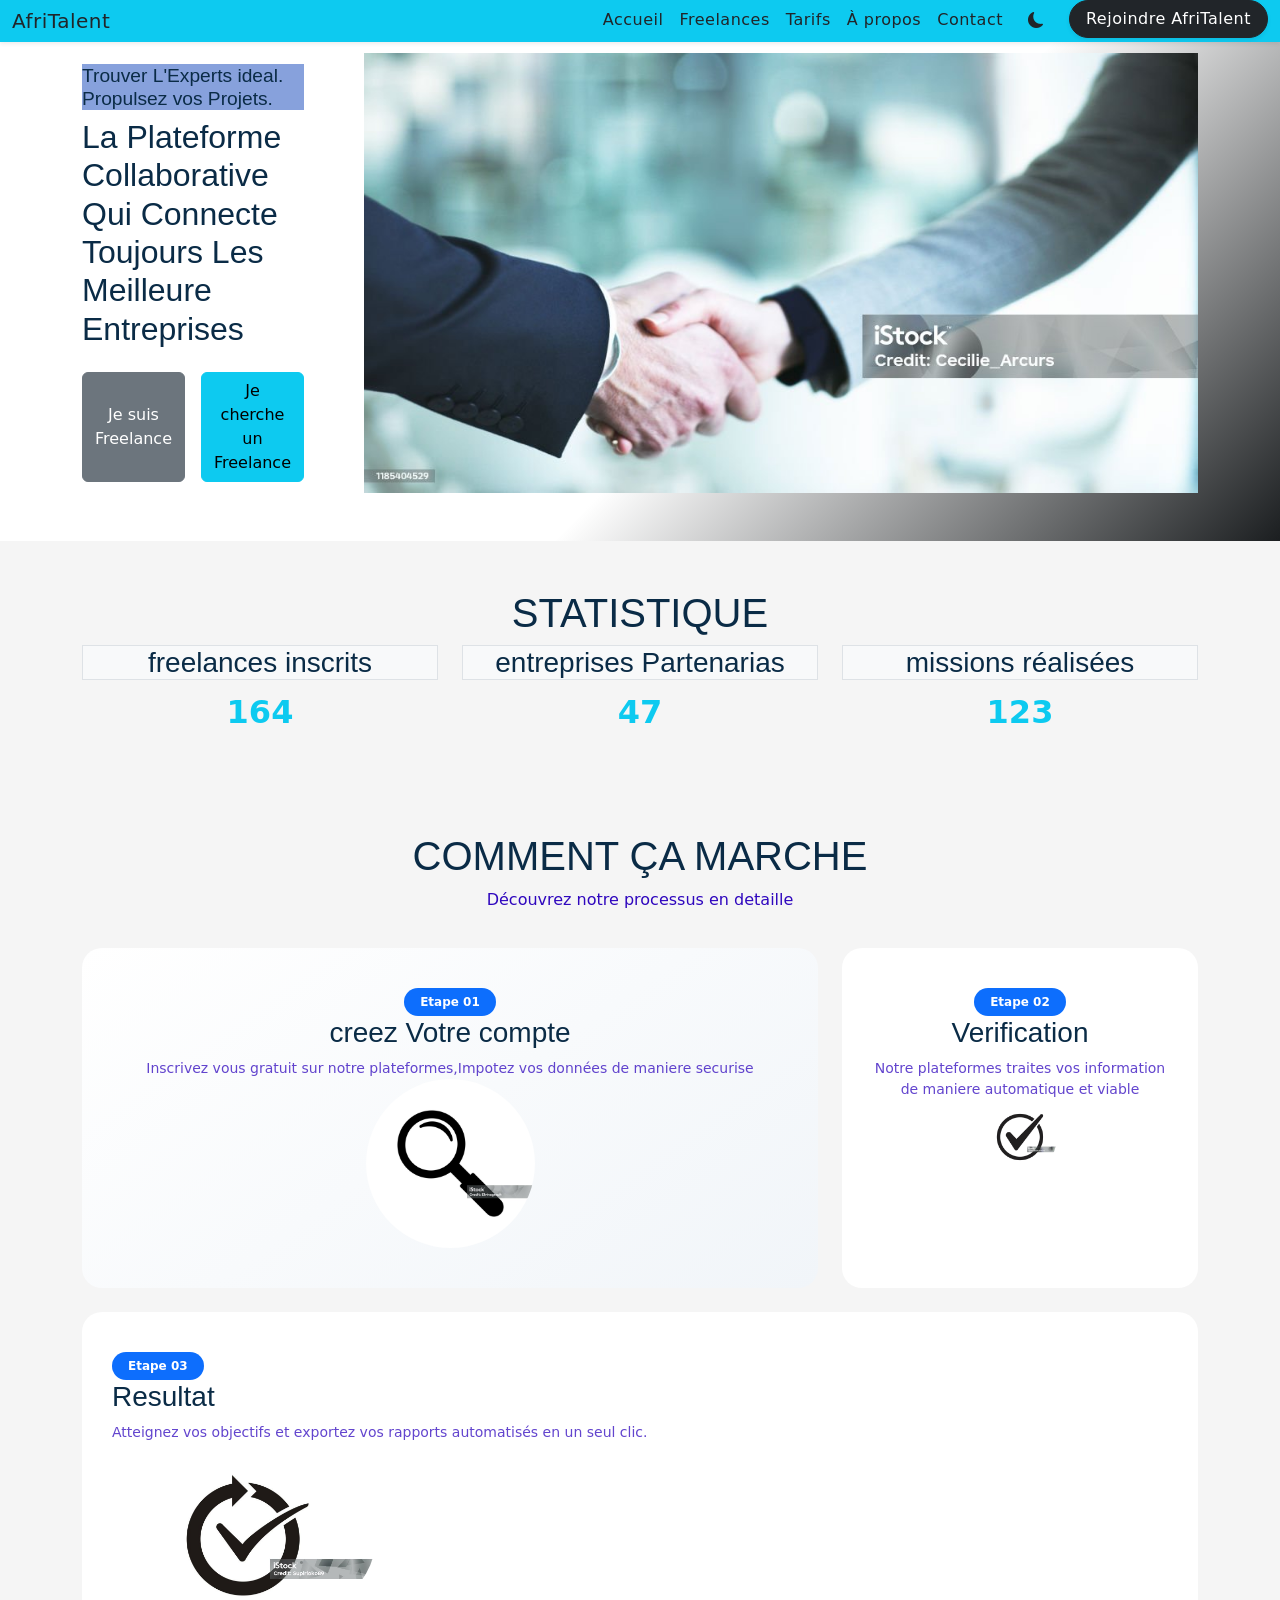
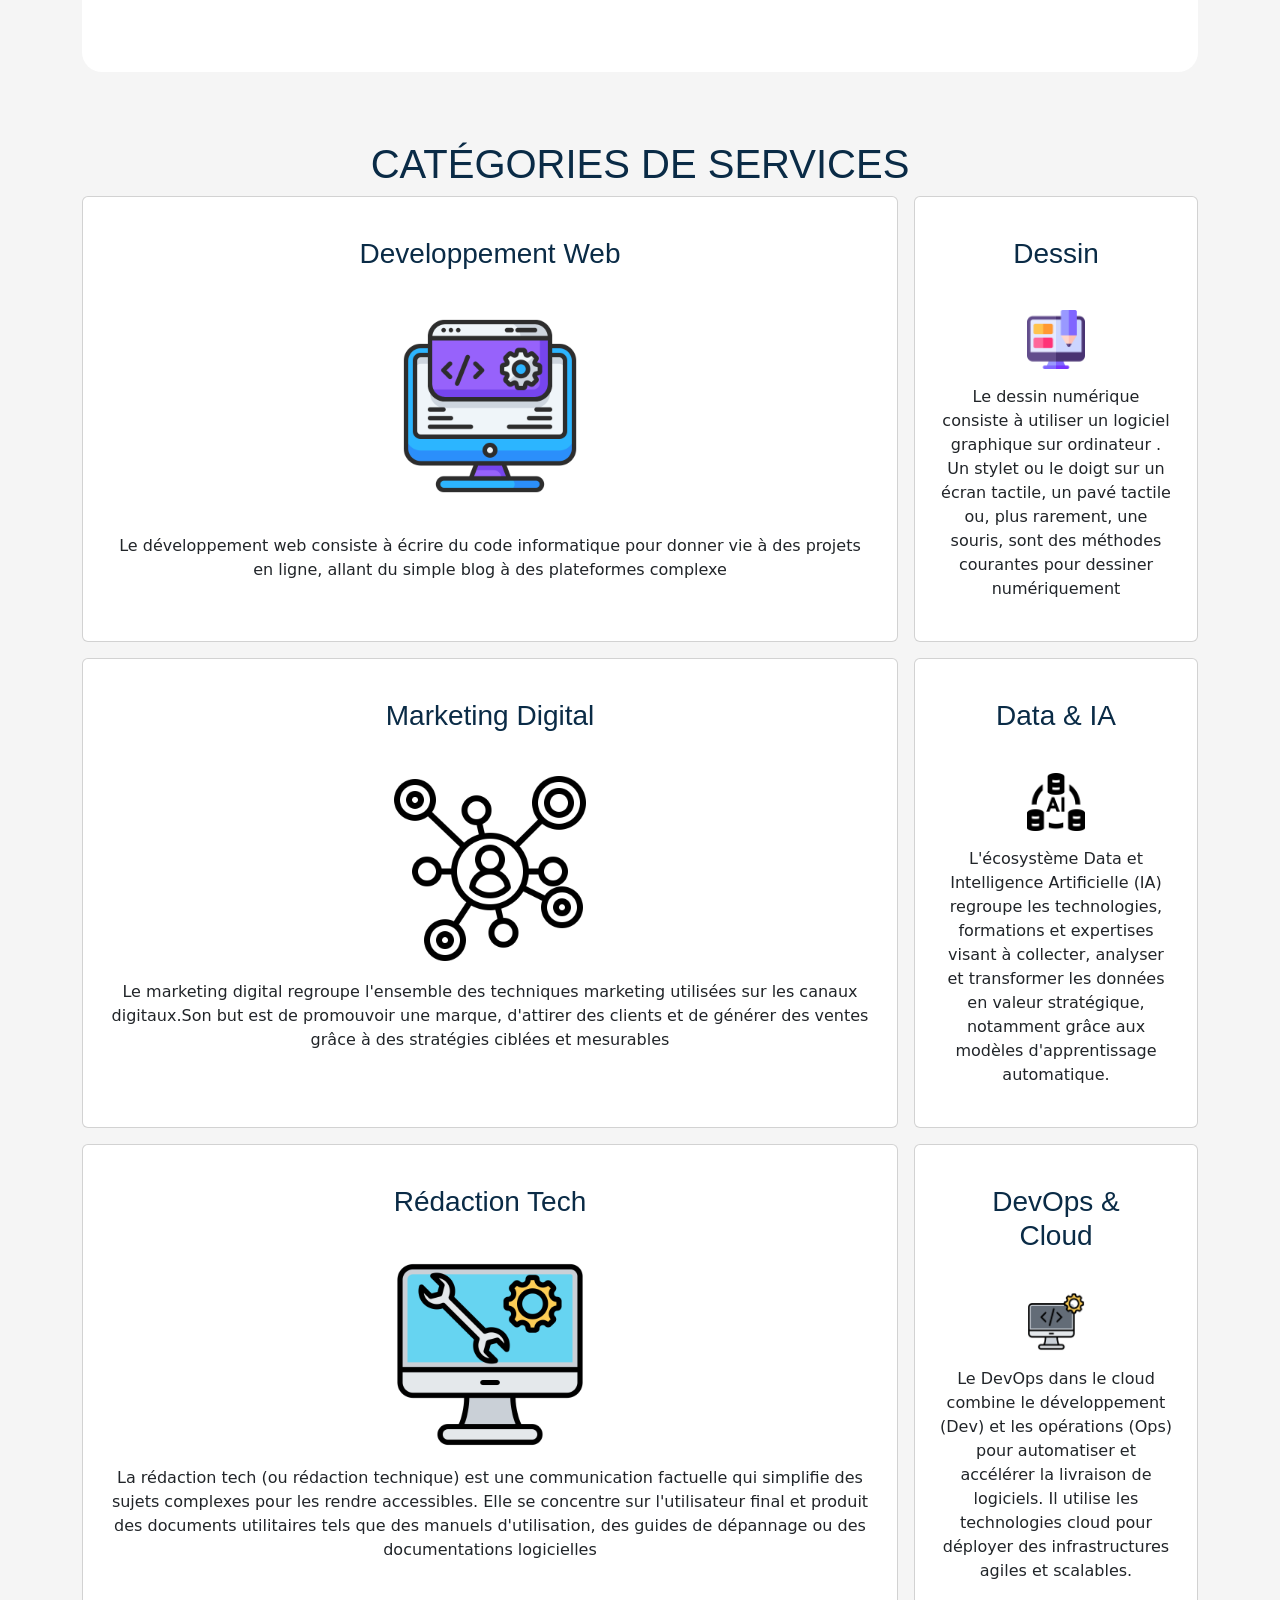
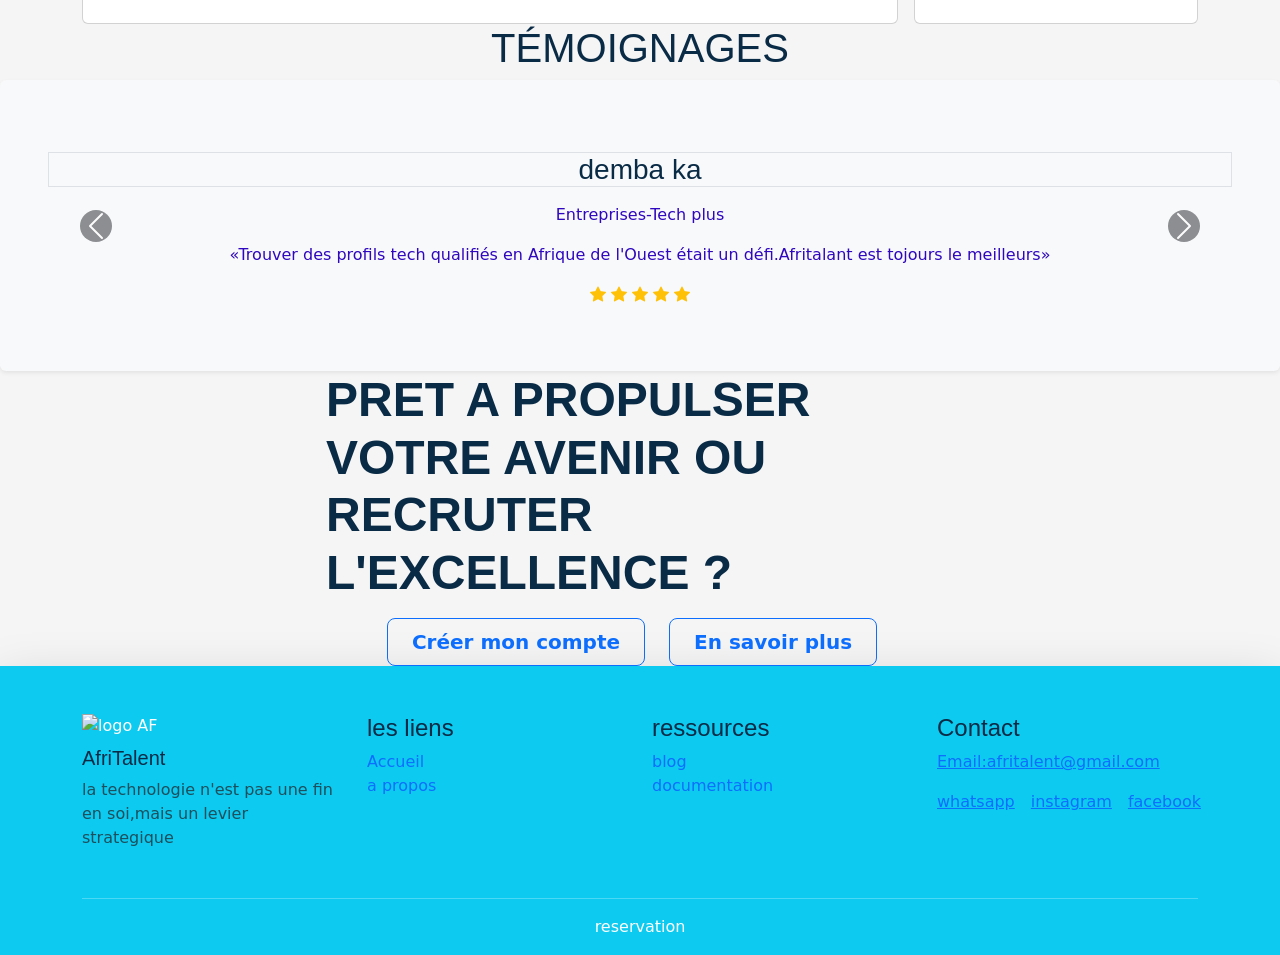
==== commit 335d4523: "Finalisation : corrections responsive, optimisation du code et commentaires" ====
--- a/index.html
+++ b/index.html
@@ -29,9 +29,11 @@
 <nav class="navbar navbar-expand-lg navbar-dark bg-info fixed-top shadow-sm custom-navbar ">
   <div class="container-fluid">
     <a class="navbar-brand text-dark" href="#">AfriTalent</a>
+    <!-- Bouton burger : Synchronisé sur l'identifiant global #navbarMenu pour mobile -->
     <button class="navbar-toggler" type="button" data-bs-toggle="collapse" data-bs-target="#navbarMenu" aria-controls="navbarMenu" aria-expanded="false" aria-label="Toggle navigation">
       <span class="navbar-toggler-icon"></span>
     </button>
+     <!-- Conteneur regroupant l'ensemble des liens de navigation -->
     <div class="collapse navbar-collapse" id="navbarMenu">
       <ul class="navbar-nav ms-auto mb-2 mb-lg-0">
         <li class="nav-item">
@@ -50,27 +52,26 @@
         <li class="nav-item">
           <a class="nav-link text-dark" href="contact.html">Contact</a>
         </li>
-        
+        <!-- Interrupteur d'action permettant de basculer en mode sombre -->
         <li class="nav-item mx-2">
             <button class="btn btn-link text-dark p-2 text-decoration-none" id="themeToggle" aria-label="Changer de thème">
               <i class="bi bi-moon-fill" id="themeIcon"></i>
           </button>
         </li>
-
+        <!-- Bouton d'appel à l'action (CTA) principal de la barre de navigation -->
         <li class="nav-item ms-lg-2">
           <a class="btn btn-dark rounded-pill shadow-sm px-3" href="#rejoindre">Rejoindre AfriTalent</a>
         </li>
-
-
-
       </ul>
     </div>
   </div>
 </nav>
-
+<!-- CONSTRUCTEUR DU CONTENU PRINCIPAL -->
 <main>
+  <!-- SECTION 1 : HERO (Introduction de la page d'accueil) -->
     <section class="hero py-5">
           <div class="container hero-container">
+            <!-- Zone textuelle d'accroche -->
             <div class="hero-content">
               <h1 class="titre">Trouver L'Experts ideal. <br> Propulsez vos Projets. </h1>
               <h2 class="explique">La Plateforme Collaborative Qui Connecte <br> Toujours Les Meilleure Entreprises</h2>
@@ -79,33 +80,39 @@
                 <button class="btn btn-info">Je cherche un Freelance</button>
               </div>
             </div>
+            
             <div><img src="image/acceuil.jpg" class="w-100" alt=""></div>
           </div>
     </section>
+    <!-- SECTION 2 : STATISTIQUES (Avec compteurs dynamiques activés au scroll) -->
     <section class="container py-5 text-center fade-in-section">
       <h1>STATISTIQUE</h1>
         <div class="row">
+          <!-- Bloc Chiffre 1 -->
           <div class="col-md-4">
             <h3 class="border bg-light">freelances inscrits</h3>
             <p class="fs-2 fw-bold m-0 text-info stat-counter" data-target="167">0</p>
           </div>
+          <!-- Bloc Chiffre 2 -->
           <div class="col-md-4">
             <h3 class="border bg-light">entreprises Partenarias</h3>
             <p class="fs-2 fw-bold m-0 text-info stat-counter" data-target="47">0</p>
           </div>
+          <!-- Bloc Chiffre 3 -->
           <div class="col-md-4">
             <h3 class="border bg-light">missions réalisées</h3>
             <p class="fs-2 fw-bold m-0 text-info stat-counter" data-target="123">0</p>
           </div>
         </div>
     </section>
-    </section>
+    <!-- SECTION 3 : COMMENT ÇA MARCHE (Grille Bento réactive) -->
     <section class="container py-5 text-center fade-in-section">
       <div class="container">
         <h1>COMMENT ÇA MARCHE</h1>
       <p>Découvrez notre processus en detaille</p>
       </div >
       <div class="bento-grid">
+        <!-- Étape 1 -->
         <div class="bento-item">
           <div class="bento-text-block">
             <span class="badge bg-primary text-white rounded-pill px-3 py-2">Etape 01</span>
@@ -114,6 +121,7 @@
             <div class="bento-img-block"><img src="image/rechargement.jpg" class="w-25 rounded-circle" alt=""></div>
           </div>
         </div>
+        <!-- Étape 2 -->
         <div class="bento-item">
           <div class="bento-text-block">
             <span class="badge bg-primary text-white rounded-pill px-3 py-2">Etape 02</span>
@@ -122,6 +130,7 @@
             <div class="bento-img-block"><img src="image/verification.jpg" class="w-25 rounded-circle" alt=""></div>
           </div>
         </div>
+        <!-- Étape 3 -->
         <div class="bento-item">
           <div class="bento-text-block">
             <span class="badge bg-primary text-white rounded-pill px-3 py-2">Etape 03</span>
@@ -132,9 +141,11 @@
         </div>
       </div>
     </section>
+    <!-- SECTION 4 : CATÉGORIES DE SERVICES (Grille de cartes d'expertises) -->
     <section class="container text-center fade-in-section">
       <h1> CATÉGORIES DE SERVICES</h1>
       <div class="row row-cols-3 g-3">
+         <!-- Carte 1 : Dév Web -->
         <div class="col">
           <div class="card h-100 p-4 Service-card">
             <h3 class="p-3  bg-white">Developpement Web</h3>
@@ -142,6 +153,7 @@
             <P>Le développement web consiste à écrire du code informatique pour donner vie à des projets en ligne, allant du simple blog à des plateformes complexe</P>
           </div>
         </div>
+        <!-- Carte 2 : Dessin -->
         <div class="col">
           <div class="card h-100 p-4 Service-card">
             <h3 class="p-3  bg-white">Dessin</h3>
@@ -149,6 +161,7 @@
             <P>Le dessin numérique consiste à utiliser un logiciel graphique sur ordinateur . Un stylet ou le doigt sur un écran tactile, un pavé tactile ou, plus rarement, une souris, sont des méthodes courantes pour dessiner numériquement</P>
           </div>
         </div>
+        <!-- Carte 3 : Marketing -->
         <div class="col">
           <div class="card h-100 p-4 Service-card">
             <h3 class="p-3  bg-white"> Marketing Digital</h3>
@@ -156,6 +169,7 @@
             <P>Le marketing digital regroupe l'ensemble des techniques marketing utilisées sur les canaux digitaux.Son but est de promouvoir une marque, d'attirer des clients et de générer des ventes grâce à des stratégies ciblées et mesurables</P>
           </div>
         </div>
+        <!-- Carte 4 : data ia -->
         <div class="col">
           <div class="card h-100 p-4 Service-card">
             <h3 class="p-3  bg-white"> Data & IA</h3>
@@ -163,6 +177,7 @@
             <P>L'écosystème Data et Intelligence Artificielle (IA) regroupe les technologies, formations et expertises visant à collecter, analyser et transformer les données en valeur stratégique, notamment grâce aux modèles d'apprentissage automatique.</P>
           </div>
         </div>
+        <!-- Carte 5 : redaction Tech -->
         <div class="col">
           <div class="card h-100 p-4 Service-card">
             <h3 class="p-3  bg-white">Rédaction Tech</h3>
@@ -170,6 +185,7 @@
             <P>La rédaction tech (ou rédaction technique) est une communication factuelle qui simplifie des sujets complexes pour les rendre accessibles. Elle se concentre sur l'utilisateur final et produit des documents utilitaires tels que des manuels d'utilisation, des guides de dépannage ou des documentations logicielles</P>
           </div>
         </div>
+        <!-- Carte 6 : dev clou -->
         <div class="col">
           <div class="card h-100 p-4 Service-card">
             <h3 class="p-3  bg-white">DevOps & Cloud</h3>
@@ -179,9 +195,12 @@
         </div>
       </div>
     </section>
+    <!-- TÉMOIGNAGES CLIENTS & FREELANCES -->
     <h1 class="text-center">TÉMOIGNAGES</h1>
+    <!-- Composant Carrousel Bootstrap : Défilement automatique des avis avec ombrage doux -->
     <div id="testimonialCarousel" class="carousel slide shadow-sm rounded bg-light p-4 p-md-5" data-bs-ride="carousel" >
       <div class="carousel-inner">
+        <!-- Premier témoignage -->
         <div class="carousel-item active text-center">
           <img src="image/demba ka.jpg" class="w-25 rounded-circle" alt="" >
           <h3 class="mb-3 border bg-light">demba ka</h3>
@@ -189,6 +208,7 @@
           <blockquote>
             <p>«Trouver des profils tech qualifiés en Afrique de l'Ouest était un défi.Afritalant est tojours le meilleurs»</p>
           </blockquote>
+          <!-- Système de notation par étoiles vectorielles (Bootstrap Icons) -->
           <p>
             <i class="bi bi-star-fill"></i>
             <i class="bi bi-star-fill"></i>
@@ -197,7 +217,7 @@
             <i class="bi bi-star-fill"></i>
           </p>
         </div>
-      
+        <!-- Deuxième témoignage -->
         <div class="carousel-item text-center">
           <img src="image/fatimatou.jpg" class="w-25 rounded-circle" alt="" >
           <h3 class="mb-3 border bg-light">Ftima Konate</h3>
@@ -205,6 +225,7 @@
           <blockquote>
             <p> «Grâce à AfriTalent, j'ai décroché mes premiers contrats internationaux tout en restant basée à Dakar» </p>
           </blockquote>
+          <!-- Système de notation par étoiles vectorielles (Bootstrap Icons) -->
           <p>
             <i class="bi bi-star-fill"></i>
             <i class="bi bi-star-fill"></i>
@@ -213,6 +234,7 @@
             <i class="bi bi-star-fill"></i>
           </p>
         </div> 
+        <!-- Troisième témoignage -->
         <div class="carousel-item text-center">
           <img src="image/salimata.jpg" alt="" class="w-25 rounded-circle">
           <h3 class="mb-3 border bg-light">Salimata Diouf</h3>
@@ -220,6 +242,7 @@
           <blockquote>
             <p>«Avec Afritalant,Je recommande vivement à tous les créatifs du continent!»</p>
           </blockquote>
+          <!-- Système de notation par étoiles vectorielles (Bootstrap Icons) -->
           <p>
             <i class="bi bi-star-fill"></i>
             <i class="bi bi-star-fill"></i>
@@ -229,20 +252,22 @@
           </p>
         </div>
       </div>
-  
-   
+      <!-- Bouton d'action de contrôle : Diapositive précédente -->
       <button class="carousel-control-prev" type="button" data-bs-target="#testimonialCarousel" data-bs-slide="prev">
         <span class="carousel-control-prev-icon bg-dark rounded-circle p-3" aria-hidden="true"></span>
         <span class="visually-hidden">precedent</span>
       </button>
+      <!-- Bouton d'action de contrôle : Diapositive suivante -->
       <button class="carousel-control-next" type="button" data-bs-target="#testimonialCarousel" data-bs-slide="next">
         <span class="carousel-control-next-icon bg-dark rounded-circle p-3" aria-hidden="true"></span>
         <span class="visually-hidden">suivant</span>
       </button>
     </div>
+    <!-- BANNIÈRE D'APPEL À L'ACTION (CTA FINAL) -->
     <div class="row justify-content-center">
       <div class="col-md-8 col-lg-6">
         <h2 class="display-5 fw-bold mb-3">PRET A PROPULSER VOTRE AVENIR OU RECRUTER L'EXCELLENCE ?</h2>
+        <!-- Boutons d'action principaux ajustés avec des classes Bootstrap robustes -->
         <div class="d-grid gap-2 d-sm-flex justify-content-sm-center">
           <a href="#inscription" class="btn btn-outline-primary btn-lg px-4 me-sm-3 fw-bold">Créer mon compte</a>
           <a href="#savoir-plus" class="btn btn-outline-primary btn-lg px-4 me-sm-3 fw-bold">En savoir plus</a>
@@ -250,15 +275,17 @@
       </div>
     </div>
 </div>
-
+  <!-- PIED DE PAGE GLOBAL (Footer avec fond bleu info) -->
     <footer class="bg-info text-white pt-5 pb-3 shadow-lg">
       <div class="container">
         <div class="row">
+          <!-- Colonne 1 : Présentation de l'entreprise -->
           <div class="col-md-3 mb-3">
             <img src="" alt="logo AF" class="mb-2">
             <h5>AfriTalent</h5>
             <p class="text-muted text-white">la technologie n'est pas une fin en soi,mais un levier strategique</p>
           </div>
+          <!-- Colonne 2 : Navigation rapide -->
           <div class="col-md-3 mb-3">
             <h4>les liens</h4>
             <ul class="list-unstyled">
@@ -266,6 +293,7 @@
               <li><a href="" class="text-decoration-none">a propos</a></li>
             </ul>
           </div>
+          <!-- Colonne 3 : Documentation et Blog -->
           <div class="col-md-3 mb-3">
             <h4>ressources</h4>
             <ul class="list-unstyled">
@@ -273,6 +301,7 @@
               <li><a href="" class="text-decoration-none">documentation</a></li>
             </ul>
           </div>
+           <!-- Colonne 4 : Support et Réseaux sociaux -->
           <div class="col-md-3 mb-3">
             <h4>Contact</h4>
             <p class="text-muted text-white"><a href="">Email:afritalent@gmail.com</a></p>
@@ -283,6 +312,7 @@
             </div>
           </div>
         </div>
+        <!-- Ligne de séparation interne du footer -->
         <hr>
         <div class="text-center">
           <p class="mb-0"><span id="year"></span>reservation</p>
@@ -290,6 +320,7 @@
       </div>
     </footer>
 </main>
+<!-- BOUTON FLOTTANT RETOUR EN HAUT (Positionnement fixe géré par le script principal) -->
 <button type="button" class="btn btn-info text-dark rounded-circle shadow position-fixed bottom-0 end-0 m-4 d-none" id="btnBackToTop" style="z-index: 1030; width: 50px; height: 50px;">
   <i class="bi bi-arrow-up-short fs-4"></i>
 </button>
--- a/css/style.css
+++ b/css/style.css
@@ -1,4 +1,4 @@
-
+ /* 1. Réinitialisation & Variables Globales */
 *{
     box-sizing: border-box;
     padding: 0;
@@ -11,12 +11,13 @@
     font-family: 'Courier New', Courier, monospace;
     color: rgb(47, 7, 190);
     overflow-x: hidden;
-    
+    /* 2. Typographie & Éléments Génériques */
 }
 h1,h2,h3,h4,h5,h6{
     font-family: 'Gill Sans', 'Gill Sans MT', Calibri, 'Trebuchet MS', sans-serif;
     color: rgb(10, 43, 70);
 }
+/* 3. Composants : Navigation */
 .navbar{
     background-color: white;
     padding: 0;
@@ -59,6 +60,7 @@
 .bi-star-fill{
     color: #ffc107;
 }
+/* 4. Section : Hero */
 .hero{
     padding: 80px 0;
     
@@ -147,6 +149,7 @@
     font-size: larger;
     background: #87a1dc;
 }
+/* 5. Composants : Bento Grid */
 .bento-grid{
     display: grid;
     grid-template-columns: 1fr;
@@ -200,6 +203,7 @@
     flex: 1;
   }
 }
+/* 6. Composants : Service Cards */
 .service-card {
   transition: transform 0.4s (0.165, 0.84, 0.44, 1), 
               box-shadow 0.4s r(0.165, 0.84, 0.44, 1), 
@@ -245,6 +249,9 @@
     }
   }
 }
+ /* 7. Media Queries & Adaptabilité (Responsive) */
+
+/* Écrans Mobiles (jusqu'à 767px) */
 @media (max-width: 767px) {
   .col-12 {
     flex: 0 0 100% ;
@@ -262,6 +269,7 @@
     margin-top: 10px;
   }
 }
+/* Écrans Tablettes (de 768px à 991px) */
 @media (min-width: 768px) and (max-width: 1199px) {
   .col-md-6 {
     flex: 0 0 50% ;
@@ -276,6 +284,7 @@
     grid-column: span 2 ;
   }
 }
+/* Écrans Moyens / Grands (à partir de 992px) */
 @media (min-width: 1200px) {
   .col-lg-4 {
     flex: 0 0 33.333333% ;
